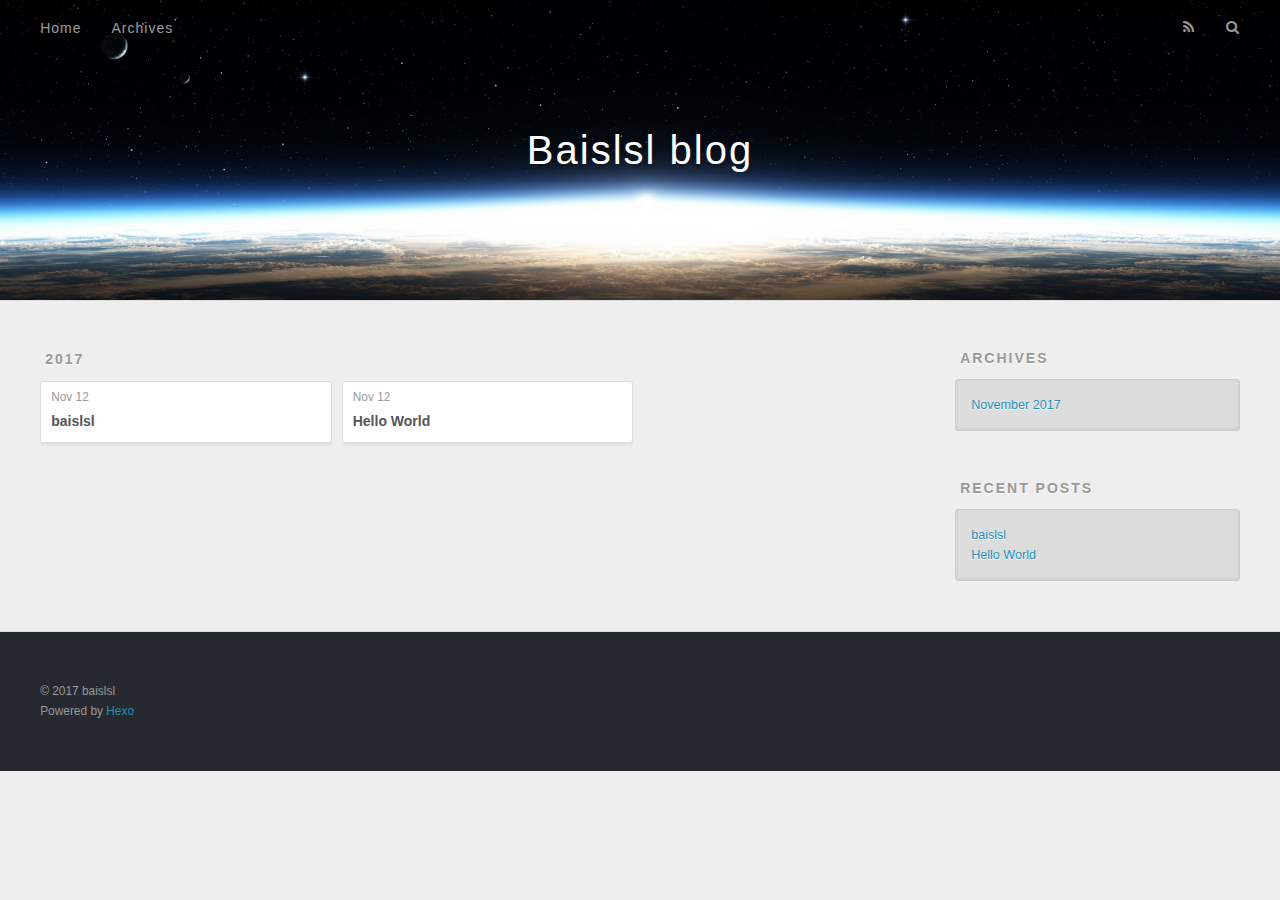
==== archives/index.html @ d52c4964 "Site updated: 2017-11-12 20:39:17" ====
<!DOCTYPE html>
<html>
<head>
  <meta charset="utf-8">
  
  <title>Archives | Baislsl blog</title>
  <meta name="viewport" content="width=device-width, initial-scale=1, maximum-scale=1">
  <meta property="og:type" content="website">
<meta property="og:title" content="Baislsl blog">
<meta property="og:url" content="http://baislsl.github.io/archives/index.html">
<meta property="og:site_name" content="Baislsl blog">
<meta name="twitter:card" content="summary">
<meta name="twitter:title" content="Baislsl blog">
  
    <link rel="alternate" href="/atom.xml" title="Baislsl blog" type="application/atom+xml">
  
  
    <link rel="icon" href="/favicon.png">
  
  
    <link href="//fonts.googleapis.com/css?family=Source+Code+Pro" rel="stylesheet" type="text/css">
  
  <link rel="stylesheet" href="/css/style.css">
  

</head>

<body>
  <div id="container">
    <div id="wrap">
      <header id="header">
  <div id="banner"></div>
  <div id="header-outer" class="outer">
    <div id="header-title" class="inner">
      <h1 id="logo-wrap">
        <a href="/" id="logo">Baislsl blog</a>
      </h1>
      
    </div>
    <div id="header-inner" class="inner">
      <nav id="main-nav">
        <a id="main-nav-toggle" class="nav-icon"></a>
        
          <a class="main-nav-link" href="/">Home</a>
        
          <a class="main-nav-link" href="/archives">Archives</a>
        
      </nav>
      <nav id="sub-nav">
        
          <a id="nav-rss-link" class="nav-icon" href="/atom.xml" title="RSS Feed"></a>
        
        <a id="nav-search-btn" class="nav-icon" title="Search"></a>
      </nav>
      <div id="search-form-wrap">
        <form action="//google.com/search" method="get" accept-charset="UTF-8" class="search-form"><input type="search" name="q" class="search-form-input" placeholder="Search"><button type="submit" class="search-form-submit">&#xF002;</button><input type="hidden" name="sitesearch" value="http://baislsl.github.io"></form>
      </div>
    </div>
  </div>
</header>
      <div class="outer">
        <section id="main">
  
  
    
    
      
      
      <section class="archives-wrap">
        <div class="archive-year-wrap">
          <a href="/archives/2017" class="archive-year">2017</a>
        </div>
        <div class="archives">
    
    <article class="archive-article archive-type-post">
  <div class="archive-article-inner">
    <header class="archive-article-header">
      <a href="/2017/11/12/baislsl/" class="archive-article-date">
  <time datetime="2017-11-12T12:28:16.000Z" itemprop="datePublished">Nov 12</time>
</a>
      
  
    <h1 itemprop="name">
      <a class="archive-article-title" href="/2017/11/12/baislsl/">baislsl</a>
    </h1>
  

    </header>
  </div>
</article>
  
    
    
    <article class="archive-article archive-type-post">
  <div class="archive-article-inner">
    <header class="archive-article-header">
      <a href="/2017/11/12/hello-world/" class="archive-article-date">
  <time datetime="2017-11-12T12:09:05.195Z" itemprop="datePublished">Nov 12</time>
</a>
      
  
    <h1 itemprop="name">
      <a class="archive-article-title" href="/2017/11/12/hello-world/">Hello World</a>
    </h1>
  

    </header>
  </div>
</article>
  
  
    </div></section>
  

</section>
        
          <aside id="sidebar">
  
    

  
    

  
    
  
    
  <div class="widget-wrap">
    <h3 class="widget-title">Archives</h3>
    <div class="widget">
      <ul class="archive-list"><li class="archive-list-item"><a class="archive-list-link" href="/archives/2017/11/">November 2017</a></li></ul>
    </div>
  </div>


  
    
  <div class="widget-wrap">
    <h3 class="widget-title">Recent Posts</h3>
    <div class="widget">
      <ul>
        
          <li>
            <a href="/2017/11/12/baislsl/">baislsl</a>
          </li>
        
          <li>
            <a href="/2017/11/12/hello-world/">Hello World</a>
          </li>
        
      </ul>
    </div>
  </div>

  
</aside>
        
      </div>
      <footer id="footer">
  
  <div class="outer">
    <div id="footer-info" class="inner">
      &copy; 2017 baislsl<br>
      Powered by <a href="http://hexo.io/" target="_blank">Hexo</a>
    </div>
  </div>
</footer>
    </div>
    <nav id="mobile-nav">
  
    <a href="/" class="mobile-nav-link">Home</a>
  
    <a href="/archives" class="mobile-nav-link">Archives</a>
  
</nav>
    

<script src="//ajax.googleapis.com/ajax/libs/jquery/2.0.3/jquery.min.js"></script>


  <link rel="stylesheet" href="/fancybox/jquery.fancybox.css">
  <script src="/fancybox/jquery.fancybox.pack.js"></script>


<script src="/js/script.js"></script>

  </div>
</body>
</html>
---- css/style.css ----
body {
  width: 100%;
}
body:before,
body:after {
  content: "";
  display: table;
}
body:after {
  clear: both;
}
html,
body,
div,
span,
applet,
object,
iframe,
h1,
h2,
h3,
h4,
h5,
h6,
p,
blockquote,
pre,
a,
abbr,
acronym,
address,
big,
cite,
code,
del,
dfn,
em,
img,
ins,
kbd,
q,
s,
samp,
small,
strike,
strong,
sub,
sup,
tt,
var,
dl,
dt,
dd,
ol,
ul,
li,
fieldset,
form,
label,
legend,
table,
caption,
tbody,
tfoot,
thead,
tr,
th,
td {
  margin: 0;
  padding: 0;
  border: 0;
  outline: 0;
  font-weight: inherit;
  font-style: inherit;
  font-family: inherit;
  font-size: 100%;
  vertical-align: baseline;
}
body {
  line-height: 1;
  color: #000;
  background: #fff;
}
ol,
ul {
  list-style: none;
}
table {
  border-collapse: separate;
  border-spacing: 0;
  vertical-align: middle;
}
caption,
th,
td {
  text-align: left;
  font-weight: normal;
  vertical-align: middle;
}
a img {
  border: none;
}
input,
button {
  margin: 0;
  padding: 0;
}
input::-moz-focus-inner,
button::-moz-focus-inner {
  border: 0;
  padding: 0;
}
@font-face {
  font-family: FontAwesome;
  font-style: normal;
  font-weight: normal;
  src: url("fonts/fontawesome-webfont.eot?v=#4.0.3");
  src: url("fonts/fontawesome-webfont.eot?#iefix&v=#4.0.3") format("embedded-opentype"), url("fonts/fontawesome-webfont.woff?v=#4.0.3") format("woff"), url("fonts/fontawesome-webfont.ttf?v=#4.0.3") format("truetype"), url("fonts/fontawesome-webfont.svg#fontawesomeregular?v=#4.0.3") format("svg");
}
html,
body,
#container {
  height: 100%;
}
body {
  background: #eee;
  font: 14px "Helvetica Neue", Helvetica, Arial, sans-serif;
  -webkit-text-size-adjust: 100%;
}
.outer {
  max-width: 1220px;
  margin: 0 auto;
  padding: 0 20px;
}
.outer:before,
.outer:after {
  content: "";
  display: table;
}
.outer:after {
  clear: both;
}
.inner {
  display: inline;
  float: left;
  width: 98.33333333333333%;
  margin: 0 0.833333333333333%;
}
.left,
.alignleft {
  float: left;
}
.right,
.alignright {
  float: right;
}
.clear {
  clear: both;
}
#container {
  position: relative;
}
.mobile-nav-on {
  overflow: hidden;
}
#wrap {
  height: 100%;
  width: 100%;
  position: absolute;
  top: 0;
  left: 0;
  -webkit-transition: 0.2s ease-out;
  -moz-transition: 0.2s ease-out;
  -ms-transition: 0.2s ease-out;
  transition: 0.2s ease-out;
  z-index: 1;
  background: #eee;
}
.mobile-nav-on #wrap {
  left: 280px;
}
@media screen and (min-width: 768px) {
  #main {
    display: inline;
    float: left;
    width: 73.33333333333333%;
    margin: 0 0.833333333333333%;
  }
}
.article-date,
.article-category-link,
.archive-year,
.widget-title {
  text-decoration: none;
  text-transform: uppercase;
  letter-spacing: 2px;
  color: #999;
  margin-bottom: 1em;
  margin-left: 5px;
  line-height: 1em;
  text-shadow: 0 1px #fff;
  font-weight: bold;
}
.article-inner,
.archive-article-inner {
  background: #fff;
  -webkit-box-shadow: 1px 2px 3px #ddd;
  box-shadow: 1px 2px 3px #ddd;
  border: 1px solid #ddd;
  border-radius: 3px;
}
.article-entry h1,
.widget h1 {
  font-size: 2em;
}
.article-entry h2,
.widget h2 {
  font-size: 1.5em;
}
.article-entry h3,
.widget h3 {
  font-size: 1.3em;
}
.article-entry h4,
.widget h4 {
  font-size: 1.2em;
}
.article-entry h5,
.widget h5 {
  font-size: 1em;
}
.article-entry h6,
.widget h6 {
  font-size: 1em;
  color: #999;
}
.article-entry hr,
.widget hr {
  border: 1px dashed #ddd;
}
.article-entry strong,
.widget strong {
  font-weight: bold;
}
.article-entry em,
.widget em,
.article-entry cite,
.widget cite {
  font-style: italic;
}
.article-entry sup,
.widget sup,
.article-entry sub,
.widget sub {
  font-size: 0.75em;
  line-height: 0;
  position: relative;
  vertical-align: baseline;
}
.article-entry sup,
.widget sup {
  top: -0.5em;
}
.article-entry sub,
.widget sub {
  bottom: -0.2em;
}
.article-entry small,
.widget small {
  font-size: 0.85em;
}
.article-entry acronym,
.widget acronym,
.article-entry abbr,
.widget abbr {
  border-bottom: 1px dotted;
}
.article-entry ul,
.widget ul,
.article-entry ol,
.widget ol,
.article-entry dl,
.widget dl {
  margin: 0 20px;
  line-height: 1.6em;
}
.article-entry ul ul,
.widget ul ul,
.article-entry ol ul,
.widget ol ul,
.article-entry ul ol,
.widget ul ol,
.article-entry ol ol,
.widget ol ol {
  margin-top: 0;
  margin-bottom: 0;
}
.article-entry ul,
.widget ul {
  list-style: disc;
}
.article-entry ol,
.widget ol {
  list-style: decimal;
}
.article-entry dt,
.widget dt {
  font-weight: bold;
}
#header {
  height: 300px;
  position: relative;
  border-bottom: 1px solid #ddd;
}
#header:before,
#header:after {
  content: "";
  position: absolute;
  left: 0;
  right: 0;
  height: 40px;
}
#header:before {
  top: 0;
  background: -webkit-linear-gradient(rgba(0,0,0,0.2), transparent);
  background: -moz-linear-gradient(rgba(0,0,0,0.2), transparent);
  background: -ms-linear-gradient(rgba(0,0,0,0.2), transparent);
  background: linear-gradient(rgba(0,0,0,0.2), transparent);
}
#header:after {
  bottom: 0;
  background: -webkit-linear-gradient(transparent, rgba(0,0,0,0.2));
  background: -moz-linear-gradient(transparent, rgba(0,0,0,0.2));
  background: -ms-linear-gradient(transparent, rgba(0,0,0,0.2));
  background: linear-gradient(transparent, rgba(0,0,0,0.2));
}
#header-outer {
  height: 100%;
  position: relative;
}
#header-inner {
  position: relative;
  overflow: hidden;
}
#banner {
  position: absolute;
  top: 0;
  left: 0;
  width: 100%;
  height: 100%;
  background: url("images/banner.jpg") center #000;
  -webkit-background-size: cover;
  -moz-background-size: cover;
  background-size: cover;
  z-index: -1;
}
#header-title {
  text-align: center;
  height: 40px;
  position: absolute;
  top: 50%;
  left: 0;
  margin-top: -20px;
}
#logo,
#subtitle {
  text-decoration: none;
  color: #fff;
  font-weight: 300;
  text-shadow: 0 1px 4px rgba(0,0,0,0.3);
}
#logo {
  font-size: 40px;
  line-height: 40px;
  letter-spacing: 2px;
}
#subtitle {
  font-size: 16px;
  line-height: 16px;
  letter-spacing: 1px;
}
#subtitle-wrap {
  margin-top: 16px;
}
#main-nav {
  float: left;
  margin-left: -15px;
}
.nav-icon,
.main-nav-link {
  float: left;
  color: #fff;
  opacity: 0.6;
  text-decoration: none;
  text-shadow: 0 1px rgba(0,0,0,0.2);
  -webkit-transition: opacity 0.2s;
  -moz-transition: opacity 0.2s;
  -ms-transition: opacity 0.2s;
  transition: opacity 0.2s;
  display: block;
  padding: 20px 15px;
}
.nav-icon:hover,
.main-nav-link:hover {
  opacity: 1;
}
.nav-icon {
  font-family: FontAwesome;
  text-align: center;
  font-size: 14px;
  width: 14px;
  height: 14px;
  padding: 20px 15px;
  position: relative;
  cursor: pointer;
}
.main-nav-link {
  font-weight: 300;
  letter-spacing: 1px;
}
@media screen and (max-width: 479px) {
  .main-nav-link {
    display: none;
  }
}
#main-nav-toggle {
  display: none;
}
#main-nav-toggle:before {
  content: "\f0c9";
}
@media screen and (max-width: 479px) {
  #main-nav-toggle {
    display: block;
  }
}
#sub-nav {
  float: right;
  margin-right: -15px;
}
#nav-rss-link:before {
  content: "\f09e";
}
#nav-search-btn:before {
  content: "\f002";
}
#search-form-wrap {
  position: absolute;
  top: 15px;
  width: 150px;
  height: 30px;
  right: -150px;
  opacity: 0;
  -webkit-transition: 0.2s ease-out;
  -moz-transition: 0.2s ease-out;
  -ms-transition: 0.2s ease-out;
  transition: 0.2s ease-out;
}
#search-form-wrap.on {
  opacity: 1;
  right: 0;
}
@media screen and (max-width: 479px) {
  #search-form-wrap {
    width: 100%;
    right: -100%;
  }
}
.search-form {
  position: absolute;
  top: 0;
  left: 0;
  right: 0;
  background: #fff;
  padding: 5px 15px;
  border-radius: 15px;
  -webkit-box-shadow: 0 0 10px rgba(0,0,0,0.3);
  box-shadow: 0 0 10px rgba(0,0,0,0.3);
}
.search-form-input {
  border: none;
  background: none;
  color: #555;
  width: 100%;
  font: 13px "Helvetica Neue", Helvetica, Arial, sans-serif;
  outline: none;
}
.search-form-input::-webkit-search-results-decoration,
.search-form-input::-webkit-search-cancel-button {
  -webkit-appearance: none;
}
.search-form-submit {
  position: absolute;
  top: 50%;
  right: 10px;
  margin-top: -7px;
  font: 13px FontAwesome;
  border: none;
  background: none;
  color: #bbb;
  cursor: pointer;
}
.search-form-submit:hover,
.search-form-submit:focus {
  color: #777;
}
.article {
  margin: 50px 0;
}
.article-inner {
  overflow: hidden;
}
.article-meta:before,
.article-meta:after {
  content: "";
  display: table;
}
.article-meta:after {
  clear: both;
}
.article-date {
  float: left;
}
.article-category {
  float: left;
  line-height: 1em;
  color: #ccc;
  text-shadow: 0 1px #fff;
  margin-left: 8px;
}
.article-category:before {
  content: "\2022";
}
.article-category-link {
  margin: 0 12px 1em;
}
.article-header {
  padding: 20px 20px 0;
}
.article-title {
  text-decoration: none;
  font-size: 2em;
  font-weight: bold;
  color: #555;
  line-height: 1.1em;
  -webkit-transition: color 0.2s;
  -moz-transition: color 0.2s;
  -ms-transition: color 0.2s;
  transition: color 0.2s;
}
a.article-title:hover {
  color: #258fb8;
}
.article-entry {
  color: #555;
  padding: 0 20px;
}
.article-entry:before,
.article-entry:after {
  content: "";
  display: table;
}
.article-entry:after {
  clear: both;
}
.article-entry p,
.article-entry table {
  line-height: 1.6em;
  margin: 1.6em 0;
}
.article-entry h1,
.article-entry h2,
.article-entry h3,
.article-entry h4,
.article-entry h5,
.article-entry h6 {
  font-weight: bold;
}
.article-entry h1,
.article-entry h2,
.article-entry h3,
.article-entry h4,
.article-entry h5,
.article-entry h6 {
  line-height: 1.1em;
  margin: 1.1em 0;
}
.article-entry a {
  color: #258fb8;
  text-decoration: none;
}
.article-entry a:hover {
  text-decoration: underline;
}
.article-entry ul,
.article-entry ol,
.article-entry dl {
  margin-top: 1.6em;
  margin-bottom: 1.6em;
}
.article-entry img,
.article-entry video {
  max-width: 100%;
  height: auto;
  display: block;
  margin: auto;
}
.article-entry iframe {
  border: none;
}
.article-entry table {
  width: 100%;
  border-collapse: collapse;
  border-spacing: 0;
}
.article-entry th {
  font-weight: bold;
  border-bottom: 3px solid #ddd;
  padding-bottom: 0.5em;
}
.article-entry td {
  border-bottom: 1px solid #ddd;
  padding: 10px 0;
}
.article-entry blockquote {
  font-family: Georgia, "Times New Roman", serif;
  font-size: 1.4em;
  margin: 1.6em 20px;
  text-align: center;
}
.article-entry blockquote footer {
  font-size: 14px;
  margin: 1.6em 0;
  font-family: "Helvetica Neue", Helvetica, Arial, sans-serif;
}
.article-entry blockquote footer cite:before {
  content: "—";
  padding: 0 0.5em;
}
.article-entry .pullquote {
  text-align: left;
  width: 45%;
  margin: 0;
}
.article-entry .pullquote.left {
  margin-left: 0.5em;
  margin-right: 1em;
}
.article-entry .pullquote.right {
  margin-right: 0.5em;
  margin-left: 1em;
}
.article-entry .caption {
  color: #999;
  display: block;
  font-size: 0.9em;
  margin-top: 0.5em;
  position: relative;
  text-align: center;
}
.article-entry .video-container {
  position: relative;
  padding-top: 56.25%;
  height: 0;
  overflow: hidden;
}
.article-entry .video-container iframe,
.article-entry .video-container object,
.article-entry .video-container embed {
  position: absolute;
  top: 0;
  left: 0;
  width: 100%;
  height: 100%;
  margin-top: 0;
}
.article-more-link a {
  display: inline-block;
  line-height: 1em;
  padding: 6px 15px;
  border-radius: 15px;
  background: #eee;
  color: #999;
  text-shadow: 0 1px #fff;
  text-decoration: none;
}
.article-more-link a:hover {
  background: #258fb8;
  color: #fff;
  text-decoration: none;
  text-shadow: 0 1px #1e7293;
}
.article-footer {
  font-size: 0.85em;
  line-height: 1.6em;
  border-top: 1px solid #ddd;
  padding-top: 1.6em;
  margin: 0 20px 20px;
}
.article-footer:before,
.article-footer:after {
  content: "";
  display: table;
}
.article-footer:after {
  clear: both;
}
.article-footer a {
  color: #999;
  text-decoration: none;
}
.article-footer a:hover {
  color: #555;
}
.article-tag-list-item {
  float: left;
  margin-right: 10px;
}
.article-tag-list-link:before {
  content: "#";
}
.article-comment-link {
  float: right;
}
.article-comment-link:before {
  content: "\f075";
  font-family: FontAwesome;
  padding-right: 8px;
}
.article-share-link {
  cursor: pointer;
  float: right;
  margin-left: 20px;
}
.article-share-link:before {
  content: "\f064";
  font-family: FontAwesome;
  padding-right: 6px;
}
#article-nav {
  position: relative;
}
#article-nav:before,
#article-nav:after {
  content: "";
  display: table;
}
#article-nav:after {
  clear: both;
}
@media screen and (min-width: 768px) {
  #article-nav {
    margin: 50px 0;
  }
  #article-nav:before {
    width: 8px;
    height: 8px;
    position: absolute;
    top: 50%;
    left: 50%;
    margin-top: -4px;
    margin-left: -4px;
    content: "";
    border-radius: 50%;
    background: #ddd;
    -webkit-box-shadow: 0 1px 2px #fff;
    box-shadow: 0 1px 2px #fff;
  }
}
.article-nav-link-wrap {
  text-decoration: none;
  text-shadow: 0 1px #fff;
  color: #999;
  -webkit-box-sizing: border-box;
  -moz-box-sizing: border-box;
  box-sizing: border-box;
  margin-top: 50px;
  text-align: center;
  display: block;
}
.article-nav-link-wrap:hover {
  color: #555;
}
@media screen and (min-width: 768px) {
  .article-nav-link-wrap {
    width: 50%;
    margin-top: 0;
  }
}
@media screen and (min-width: 768px) {
  #article-nav-newer {
    float: left;
    text-align: right;
    padding-right: 20px;
  }
}
@media screen and (min-width: 768px) {
  #article-nav-older {
    float: right;
    text-align: left;
    padding-left: 20px;
  }
}
.article-nav-caption {
  text-transform: uppercase;
  letter-spacing: 2px;
  color: #ddd;
  line-height: 1em;
  font-weight: bold;
}
#article-nav-newer .article-nav-caption {
  margin-right: -2px;
}
.article-nav-title {
  font-size: 0.85em;
  line-height: 1.6em;
  margin-top: 0.5em;
}
.article-share-box {
  position: absolute;
  display: none;
  background: #fff;
  -webkit-box-shadow: 1px 2px 10px rgba(0,0,0,0.2);
  box-shadow: 1px 2px 10px rgba(0,0,0,0.2);
  border-radius: 3px;
  margin-left: -145px;
  overflow: hidden;
  z-index: 1;
}
.article-share-box.on {
  display: block;
}
.article-share-input {
  width: 100%;
  background: none;
  -webkit-box-sizing: border-box;
  -moz-box-sizing: border-box;
  box-sizing: border-box;
  font: 14px "Helvetica Neue", Helvetica, Arial, sans-serif;
  padding: 0 15px;
  color: #555;
  outline: none;
  border: 1px solid #ddd;
  border-radius: 3px 3px 0 0;
  height: 36px;
  line-height: 36px;
}
.article-share-links {
  background: #eee;
}
.article-share-links:before,
.article-share-links:after {
  content: "";
  display: table;
}
.article-share-links:after {
  clear: both;
}
.article-share-twitter,
.article-share-facebook,
.article-share-pinterest,
.article-share-google {
  width: 50px;
  height: 36px;
  display: block;
  float: left;
  position: relative;
  color: #999;
  text-shadow: 0 1px #fff;
}
.article-share-twitter:before,
.article-share-facebook:before,
.article-share-pinterest:before,
.article-share-google:before {
  font-size: 20px;
  font-family: FontAwesome;
  width: 20px;
  height: 20px;
  position: absolute;
  top: 50%;
  left: 50%;
  margin-top: -10px;
  margin-left: -10px;
  text-align: center;
}
.article-share-twitter:hover,
.article-share-facebook:hover,
.article-share-pinterest:hover,
.article-share-google:hover {
  color: #fff;
}
.article-share-twitter:before {
  content: "\f099";
}
.article-share-twitter:hover {
  background: #00aced;
  text-shadow: 0 1px #008abe;
}
.article-share-facebook:before {
  content: "\f09a";
}
.article-share-facebook:hover {
  background: #3b5998;
  text-shadow: 0 1px #2f477a;
}
.article-share-pinterest:before {
  content: "\f0d2";
}
.article-share-pinterest:hover {
  background: #cb2027;
  text-shadow: 0 1px #a21a1f;
}
.article-share-google:before {
  content: "\f0d5";
}
.article-share-google:hover {
  background: #dd4b39;
  text-shadow: 0 1px #be3221;
}
.article-gallery {
  background: #000;
  position: relative;
}
.article-gallery-photos {
  position: relative;
  overflow: hidden;
}
.article-gallery-img {
  display: none;
  max-width: 100%;
}
.article-gallery-img:first-child {
  display: block;
}
.article-gallery-img.loaded {
  position: absolute;
  display: block;
}
.article-gallery-img img {
  display: block;
  max-width: 100%;
  margin: 0 auto;
}
#comments {
  background: #fff;
  -webkit-box-shadow: 1px 2px 3px #ddd;
  box-shadow: 1px 2px 3px #ddd;
  padding: 20px;
  border: 1px solid #ddd;
  border-radius: 3px;
  margin: 50px 0;
}
#comments a {
  color: #258fb8;
}
.archives-wrap {
  margin: 50px 0;
}
.archives:before,
.archives:after {
  content: "";
  display: table;
}
.archives:after {
  clear: both;
}
.archive-year-wrap {
  margin-bottom: 1em;
}
.archives {
  -webkit-column-gap: 10px;
  -moz-column-gap: 10px;
  column-gap: 10px;
}
@media screen and (min-width: 480px) and (max-width: 767px) {
  .archives {
    -webkit-column-count: 2;
    -moz-column-count: 2;
    column-count: 2;
  }
}
@media screen and (min-width: 768px) {
  .archives {
    -webkit-column-count: 3;
    -moz-column-count: 3;
    column-count: 3;
  }
}
.archive-article {
  -webkit-column-break-inside: avoid;
  page-break-inside: avoid;
  overflow: hidden;
  break-inside: avoid-column;
}
.archive-article-inner {
  padding: 10px;
  margin-bottom: 15px;
}
.archive-article-title {
  text-decoration: none;
  font-weight: bold;
  color: #555;
  -webkit-transition: color 0.2s;
  -moz-transition: color 0.2s;
  -ms-transition: color 0.2s;
  transition: color 0.2s;
  line-height: 1.6em;
}
.archive-article-title:hover {
  color: #258fb8;
}
.archive-article-footer {
  margin-top: 1em;
}
.archive-article-date {
  color: #999;
  text-decoration: none;
  font-size: 0.85em;
  line-height: 1em;
  margin-bottom: 0.5em;
  display: block;
}
#page-nav {
  margin: 50px auto;
  background: #fff;
  -webkit-box-shadow: 1px 2px 3px #ddd;
  box-shadow: 1px 2px 3px #ddd;
  border: 1px solid #ddd;
  border-radius: 3px;
  text-align: center;
  color: #999;
  overflow: hidden;
}
#page-nav:before,
#page-nav:after {
  content: "";
  display: table;
}
#page-nav:after {
  clear: both;
}
#page-nav a,
#page-nav span {
  padding: 10px 20px;
  line-height: 1;
  height: 2ex;
}
#page-nav a {
  color: #999;
  text-decoration: none;
}
#page-nav a:hover {
  background: #999;
  color: #fff;
}
#page-nav .prev {
  float: left;
}
#page-nav .next {
  float: right;
}
#page-nav .page-number {
  display: inline-block;
}
@media screen and (max-width: 479px) {
  #page-nav .page-number {
    display: none;
  }
}
#page-nav .current {
  color: #555;
  font-weight: bold;
}
#page-nav .space {
  color: #ddd;
}
#footer {
  background: #262a30;
  padding: 50px 0;
  border-top: 1px solid #ddd;
  color: #999;
}
#footer a {
  color: #258fb8;
  text-decoration: none;
}
#footer a:hover {
  text-decoration: underline;
}
#footer-info {
  line-height: 1.6em;
  font-size: 0.85em;
}
.article-entry pre,
.article-entry .highlight {
  background: #2d2d2d;
  margin: 0 -20px;
  padding: 15px 20px;
  border-style: solid;
  border-color: #ddd;
  border-width: 1px 0;
  overflow: auto;
  color: #ccc;
  line-height: 22.400000000000002px;
}
.article-entry .highlight .gutter pre,
.article-entry .gist .gist-file .gist-data .line-numbers {
  color: #666;
  font-size: 0.85em;
}
.article-entry pre,
.article-entry code {
  font-family: "Source Code Pro", Consolas, Monaco, Menlo, Consolas, monospace;
}
.article-entry code {
  background: #eee;
  text-shadow: 0 1px #fff;
  padding: 0 0.3em;
}
.article-entry pre code {
  background: none;
  text-shadow: none;
  padding: 0;
}
.article-entry .highlight pre {
  border: none;
  margin: 0;
  padding: 0;
}
.article-entry .highlight table {
  margin: 0;
  width: auto;
}
.article-entry .highlight td {
  border: none;
  padding: 0;
}
.article-entry .highlight figcaption {
  font-size: 0.85em;
  color: #999;
  line-height: 1em;
  margin-bottom: 1em;
}
.article-entry .highlight figcaption:before,
.article-entry .highlight figcaption:after {
  content: "";
  display: table;
}
.article-entry .highlight figcaption:after {
  clear: both;
}
.article-entry .highlight figcaption a {
  float: right;
}
.article-entry .highlight .gutter pre {
  text-align: right;
  padding-right: 20px;
}
.article-entry .highlight .line {
  height: 22.400000000000002px;
}
.article-entry .highlight .line.marked {
  background: #515151;
}
.article-entry .gist {
  margin: 0 -20px;
  border-style: solid;
  border-color: #ddd;
  border-width: 1px 0;
  background: #2d2d2d;
  padding: 15px 20px 15px 0;
}
.article-entry .gist .gist-file {
  border: none;
  font-family: "Source Code Pro", Consolas, Monaco, Menlo, Consolas, monospace;
  margin: 0;
}
.article-entry .gist .gist-file .gist-data {
  background: none;
  border: none;
}
.article-entry .gist .gist-file .gist-data .line-numbers {
  background: none;
  border: none;
  padding: 0 20px 0 0;
}
.article-entry .gist .gist-file .gist-data .line-data {
  padding: 0 !important;
}
.article-entry .gist .gist-file .highlight {
  margin: 0;
  padding: 0;
  border: none;
}
.article-entry .gist .gist-file .gist-meta {
  background: #2d2d2d;
  color: #999;
  font: 0.85em "Helvetica Neue", Helvetica, Arial, sans-serif;
  text-shadow: 0 0;
  padding: 0;
  margin-top: 1em;
  margin-left: 20px;
}
.article-entry .gist .gist-file .gist-meta a {
  color: #258fb8;
  font-weight: normal;
}
.article-entry .gist .gist-file .gist-meta a:hover {
  text-decoration: underline;
}
pre .comment,
pre .title {
  color: #999;
}
pre .variable,
pre .attribute,
pre .tag,
pre .regexp,
pre .ruby .constant,
pre .xml .tag .title,
pre .xml .pi,
pre .xml .doctype,
pre .html .doctype,
pre .css .id,
pre .css .class,
pre .css .pseudo {
  color: #f2777a;
}
pre .number,
pre .preprocessor,
pre .built_in,
pre .literal,
pre .params,
pre .constant {
  color: #f99157;
}
pre .class,
pre .ruby .class .title,
pre .css .rules .attribute {
  color: #9c9;
}
pre .string,
pre .value,
pre .inheritance,
pre .header,
pre .ruby .symbol,
pre .xml .cdata {
  color: #9c9;
}
pre .css .hexcolor {
  color: #6cc;
}
pre .function,
pre .python .decorator,
pre .python .title,
pre .ruby .function .title,
pre .ruby .title .keyword,
pre .perl .sub,
pre .javascript .title,
pre .coffeescript .title {
  color: #69c;
}
pre .keyword,
pre .javascript .function {
  color: #c9c;
}
@media screen and (max-width: 479px) {
  #mobile-nav {
    position: absolute;
    top: 0;
    left: 0;
    width: 280px;
    height: 100%;
    background: #191919;
    border-right: 1px solid #fff;
  }
}
@media screen and (max-width: 479px) {
  .mobile-nav-link {
    display: block;
    color: #999;
    text-decoration: none;
    padding: 15px 20px;
    font-weight: bold;
  }
  .mobile-nav-link:hover {
    color: #fff;
  }
}
@media screen and (min-width: 768px) {
  #sidebar {
    display: inline;
    float: left;
    width: 23.333333333333332%;
    margin: 0 0.833333333333333%;
  }
}
.widget-wrap {
  margin: 50px 0;
}
.widget {
  color: #777;
  text-shadow: 0 1px #fff;
  background: #ddd;
  -webkit-box-shadow: 0 -1px 4px #ccc inset;
  box-shadow: 0 -1px 4px #ccc inset;
  border: 1px solid #ccc;
  padding: 15px;
  border-radius: 3px;
}
.widget a {
  color: #258fb8;
  text-decoration: none;
}
.widget a:hover {
  text-decoration: underline;
}
.widget ul ul,
.widget ol ul,
.widget dl ul,
.widget ul ol,
.widget ol ol,
.widget dl ol,
.widget ul dl,
.widget ol dl,
.widget dl dl {
  margin-left: 15px;
  list-style: disc;
}
.widget {
  line-height: 1.6em;
  word-wrap: break-word;
  font-size: 0.9em;
}
.widget ul,
.widget ol {
  list-style: none;
  margin: 0;
}
.widget ul ul,
.widget ol ul,
.widget ul ol,
.widget ol ol {
  margin: 0 20px;
}
.widget ul ul,
.widget ol ul {
  list-style: disc;
}
.widget ul ol,
.widget ol ol {
  list-style: decimal;
}
.category-list-count,
.tag-list-count,
.archive-list-count {
  padding-left: 5px;
  color: #999;
  font-size: 0.85em;
}
.category-list-count:before,
.tag-list-count:before,
.archive-list-count:before {
  content: "(";
}
.category-list-count:after,
.tag-list-count:after,
.archive-list-count:after {
  content: ")";
}
.tagcloud a {
  margin-right: 5px;
  display: inline-block;
}
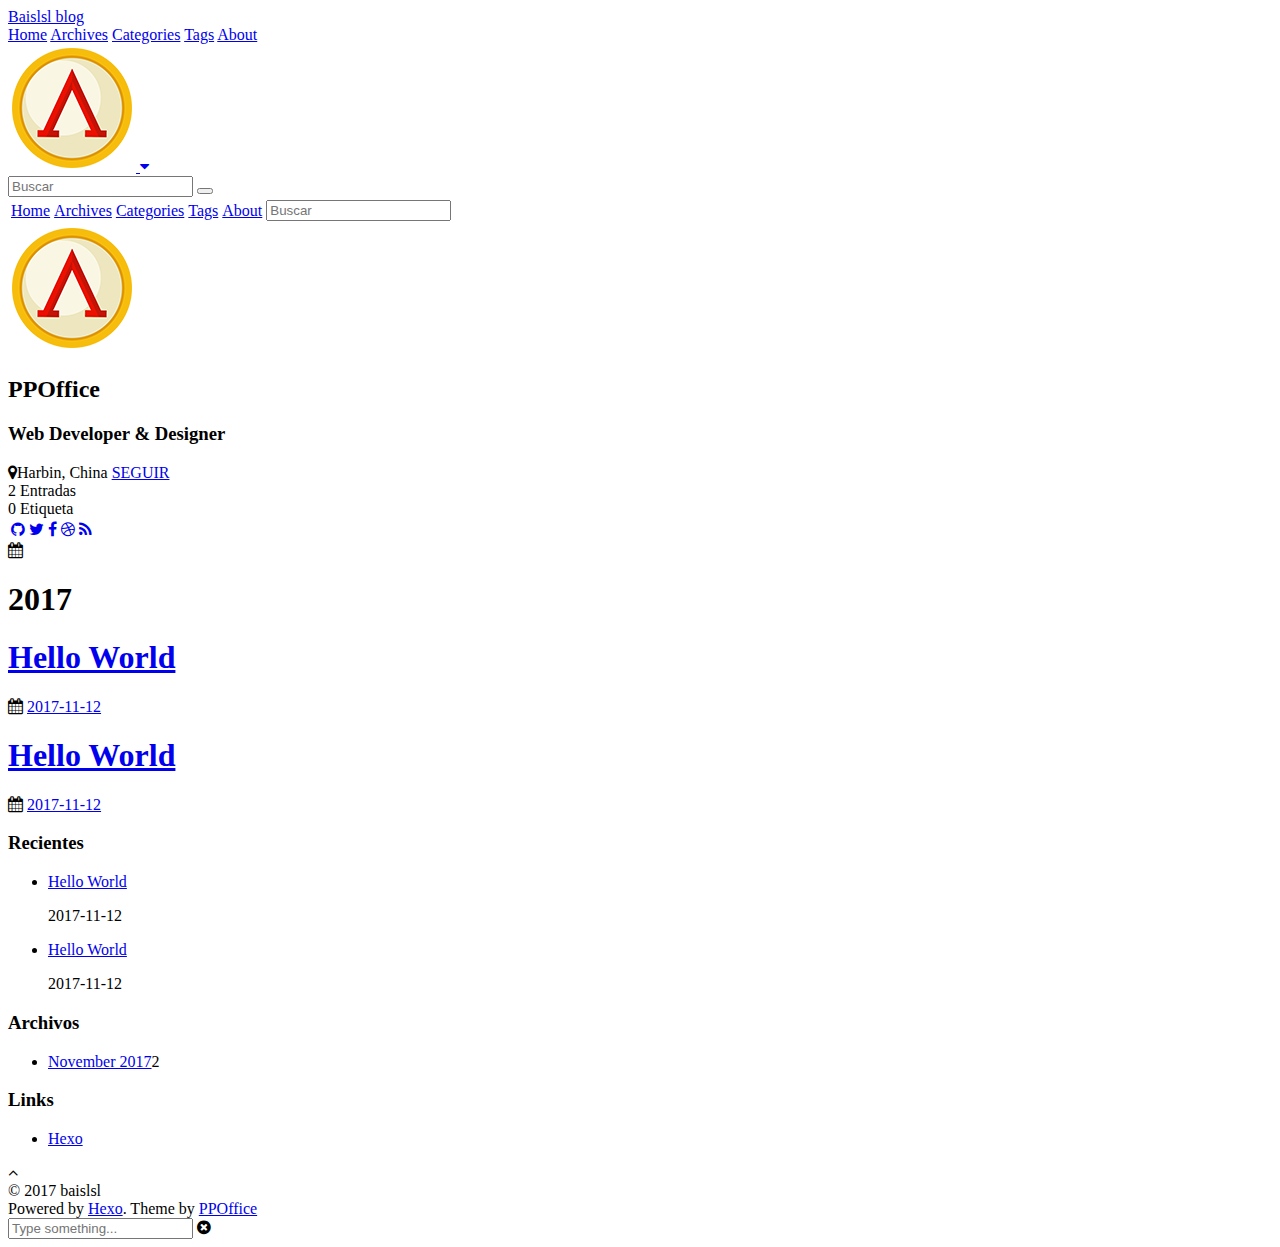
==== commit c16d097f: "更新主题" ====
--- a/archives/index.html
+++ b/archives/index.html
@@ -1,189 +1,403 @@
 <!DOCTYPE html>
 <html>
 <head>
-  <meta charset="utf-8">
-  
-  <title>Archives | Baislsl blog</title>
-  <meta name="viewport" content="width=device-width, initial-scale=1, maximum-scale=1">
-  <meta property="og:type" content="website">
+    <meta charset="utf-8">
+    
+    <title>Archivo | Baislsl blog</title>
+    <meta name="viewport" content="width=device-width, initial-scale=1, maximum-scale=1" />
+    <meta property="og:type" content="website">
 <meta property="og:title" content="Baislsl blog">
 <meta property="og:url" content="http://baislsl.github.io/archives/index.html">
 <meta property="og:site_name" content="Baislsl blog">
 <meta name="twitter:card" content="summary">
 <meta name="twitter:title" content="Baislsl blog">
-  
-    <link rel="alternate" href="/atom.xml" title="Baislsl blog" type="application/atom+xml">
-  
-  
-    <link rel="icon" href="/favicon.png">
-  
-  
-    <link href="//fonts.googleapis.com/css?family=Source+Code+Pro" rel="stylesheet" type="text/css">
-  
-  <link rel="stylesheet" href="/css/style.css">
-  
+    
+
+    
+        <link rel="alternate" href="/" title="Baislsl blog" type="application/atom+xml" />
+    
+
+    
+
+    <link rel="stylesheet" href="/libs/font-awesome/css/font-awesome.min.css">
+    <link rel="stylesheet" href="/libs/open-sans/styles.css">
+    <link rel="stylesheet" href="/libs/source-code-pro/styles.css">
+
+    <link rel="stylesheet" href="/css/style.css">
+
+    <script src="/libs/jquery/2.1.3/jquery.min.js"></script>
+    
+    
+        <link rel="stylesheet" href="/libs/lightgallery/css/lightgallery.min.css">
+    
+    
+    
+    
+    
+
 
 </head>
 
 <body>
-  <div id="container">
-    <div id="wrap">
-      <header id="header">
-  <div id="banner"></div>
-  <div id="header-outer" class="outer">
-    <div id="header-title" class="inner">
-      <h1 id="logo-wrap">
-        <a href="/" id="logo">Baislsl blog</a>
-      </h1>
-      
-    </div>
-    <div id="header-inner" class="inner">
-      <nav id="main-nav">
-        <a id="main-nav-toggle" class="nav-icon"></a>
-        
-          <a class="main-nav-link" href="/">Home</a>
-        
-          <a class="main-nav-link" href="/archives">Archives</a>
-        
-      </nav>
-      <nav id="sub-nav">
-        
-          <a id="nav-rss-link" class="nav-icon" href="/atom.xml" title="RSS Feed"></a>
-        
-        <a id="nav-search-btn" class="nav-icon" title="Search"></a>
-      </nav>
-      <div id="search-form-wrap">
-        <form action="//google.com/search" method="get" accept-charset="UTF-8" class="search-form"><input type="search" name="q" class="search-form-input" placeholder="Search"><button type="submit" class="search-form-submit">&#xF002;</button><input type="hidden" name="sitesearch" value="http://baislsl.github.io"></form>
-      </div>
-    </div>
-  </div>
+    <div id="container">
+        <header id="header">
+    <div id="header-main" class="header-inner">
+        <div class="outer">
+            <a href="/" id="logo">
+                <i class="logo"></i>
+                <span class="site-title">Baislsl blog</span>
+            </a>
+            <nav id="main-nav">
+                
+                    <a class="main-nav-link" href="/.">Home</a>
+                
+                    <a class="main-nav-link" href="/archives">Archives</a>
+                
+                    <a class="main-nav-link" href="/categories">Categories</a>
+                
+                    <a class="main-nav-link" href="/tags">Tags</a>
+                
+                    <a class="main-nav-link" href="/about">About</a>
+                
+            </nav>
+            
+                
+                <nav id="sub-nav">
+                    <div class="profile" id="profile-nav">
+                        <a id="profile-anchor" href="javascript:;">
+                            <img class="avatar" src="/css/images/avatar.png" />
+                            <i class="fa fa-caret-down"></i>
+                        </a>
+                    </div>
+                </nav>
+            
+            <div id="search-form-wrap">
+
+    <form class="search-form">
+        <input type="text" class="ins-search-input search-form-input" placeholder="Buscar" />
+        <button type="submit" class="search-form-submit"></button>
+    </form>
+    <div class="ins-search">
+    <div class="ins-search-mask"></div>
+    <div class="ins-search-container">
+        <div class="ins-input-wrapper">
+            <input type="text" class="ins-search-input" placeholder="Type something..." />
+            <span class="ins-close ins-selectable"><i class="fa fa-times-circle"></i></span>
+        </div>
+        <div class="ins-section-wrapper">
+            <div class="ins-section-container"></div>
+        </div>
+    </div>
+</div>
+<script>
+(function (window) {
+    var INSIGHT_CONFIG = {
+        TRANSLATION: {
+            POSTS: 'Entradas',
+            PAGES: 'Pages',
+            CATEGORIES: 'Categorias',
+            TAGS: 'Etiquetas',
+            UNTITLED: '(Untitled)',
+        },
+        ROOT_URL: '/',
+        CONTENT_URL: '/content.json',
+    };
+    window.INSIGHT_CONFIG = INSIGHT_CONFIG;
+})(window);
+</script>
+<script src="/js/insight.js"></script>
+
+</div>
+        </div>
+    </div>
+    <div id="main-nav-mobile" class="header-sub header-inner">
+        <table class="menu outer">
+            <tr>
+                
+                    <td><a class="main-nav-link" href="/.">Home</a></td>
+                
+                    <td><a class="main-nav-link" href="/archives">Archives</a></td>
+                
+                    <td><a class="main-nav-link" href="/categories">Categories</a></td>
+                
+                    <td><a class="main-nav-link" href="/tags">Tags</a></td>
+                
+                    <td><a class="main-nav-link" href="/about">About</a></td>
+                
+                <td>
+                    
+    <div class="search-form">
+        <input type="text" class="ins-search-input search-form-input" placeholder="Buscar" />
+    </div>
+
+                </td>
+            </tr>
+        </table>
+    </div>
 </header>
-      <div class="outer">
-        <section id="main">
-  
-  
-    
-    
-      
-      
-      <section class="archives-wrap">
-        <div class="archive-year-wrap">
-          <a href="/archives/2017" class="archive-year">2017</a>
-        </div>
-        <div class="archives">
-    
-    <article class="archive-article archive-type-post">
-  <div class="archive-article-inner">
-    <header class="archive-article-header">
-      <a href="/2017/11/12/baislsl/" class="archive-article-date">
-  <time datetime="2017-11-12T12:28:16.000Z" itemprop="datePublished">Nov 12</time>
+
+        <div class="outer">
+            
+                
+
+<aside id="profile">
+    <div class="inner profile-inner">
+        <div class="base-info profile-block">
+            <img id="avatar" src="/css/images/avatar.png" />
+            <h2 id="name">PPOffice</h2>
+            <h3 id="title">Web Developer &amp; Designer</h3>
+            <span id="location"><i class="fa fa-map-marker"></i>Harbin, China</span>
+            <a id="follow" target="_blank" href="https://github.com/ppoffice/">SEGUIR</a>
+        </div>
+        <div class="article-info profile-block">
+            <div class="article-info-block">
+                2
+                <span>Entradas</span>
+            </div>
+            <div class="article-info-block">
+                0
+                <span>Etiqueta</span>
+            </div>
+        </div>
+        
+        <div class="profile-block social-links">
+            <table>
+                <tr>
+                    
+                    
+                    <td>
+                        <a href="http://github.com/ppoffice/hexo-theme-icarus" target="_blank" title="github" class=tooltip>
+                            <i class="fa fa-github"></i>
+                        </a>
+                    </td>
+                    
+                    <td>
+                        <a href="/" target="_blank" title="twitter" class=tooltip>
+                            <i class="fa fa-twitter"></i>
+                        </a>
+                    </td>
+                    
+                    <td>
+                        <a href="/" target="_blank" title="facebook" class=tooltip>
+                            <i class="fa fa-facebook"></i>
+                        </a>
+                    </td>
+                    
+                    <td>
+                        <a href="/" target="_blank" title="dribbble" class=tooltip>
+                            <i class="fa fa-dribbble"></i>
+                        </a>
+                    </td>
+                    
+                    <td>
+                        <a href="/" target="_blank" title="rss" class=tooltip>
+                            <i class="fa fa-rss"></i>
+                        </a>
+                    </td>
+                    
+                </tr>
+            </table>
+        </div>
+        
+    </div>
+</aside>
+
+            
+            <section id="main"><div class="timeline timeline-wrap">
+    
+            <div class="timeline-row timeline-row-major">
+                <span class="node"><i class="fa fa-calendar"></i></span>
+                <h1 class="title">2017</h1>
+            </div>
+        
+        <div class="timeline-row">
+            <span class="node"></span>
+            <div class="content">
+                
+    
+        <h1 itemprop="name">
+            <a class="timeline-article-title" href="/2017/11/12/baislsl/">Hello World</a>
+        </h1>
+    
+
+                <div class="article-meta">
+                    
+    <div class="article-date">
+        <i class="fa fa-calendar"></i>
+        <a href="/2017/11/12/baislsl/">
+            <time datetime="2017-11-12T12:28:16.000Z" itemprop="datePublished">2017-11-12</time>
+        </a>
+    </div>
+
+
+                    
+                    
+                </div>
+            </div>
+        </div>
+    
+        <div class="timeline-row">
+            <span class="node"></span>
+            <div class="content">
+                
+    
+        <h1 itemprop="name">
+            <a class="timeline-article-title" href="/2017/11/12/hello-world/">Hello World</a>
+        </h1>
+    
+
+                <div class="article-meta">
+                    
+    <div class="article-date">
+        <i class="fa fa-calendar"></i>
+        <a href="/2017/11/12/hello-world/">
+            <time datetime="2017-11-12T12:09:05.195Z" itemprop="datePublished">2017-11-12</time>
+        </a>
+    </div>
+
+
+                    
+                    
+                </div>
+            </div>
+        </div>
+    
+</div>
+</section>
+            
+                
+<aside id="sidebar">
+   
+        
+    <div class="widget-wrap">
+        <h3 class="widget-title">Recientes</h3>
+        <div class="widget">
+            <ul id="recent-post" class="">
+                
+                    <li>
+                        
+                        <div class="item-thumbnail">
+                            <a href="/2017/11/12/baislsl/" class="thumbnail">
+    
+    
+        <span class="thumbnail-image thumbnail-none"></span>
+    
 </a>
-      
-  
-    <h1 itemprop="name">
-      <a class="archive-article-title" href="/2017/11/12/baislsl/">baislsl</a>
-    </h1>
-  
-
-    </header>
-  </div>
-</article>
-  
-    
-    
-    <article class="archive-article archive-type-post">
-  <div class="archive-article-inner">
-    <header class="archive-article-header">
-      <a href="/2017/11/12/hello-world/" class="archive-article-date">
-  <time datetime="2017-11-12T12:09:05.195Z" itemprop="datePublished">Nov 12</time>
+
+                        </div>
+                        
+                        <div class="item-inner">
+                            <p class="item-category"></p>
+                            <p class="item-title"><a href="/2017/11/12/baislsl/" class="title">Hello World</a></p>
+                            <p class="item-date"><time datetime="2017-11-12T12:28:16.000Z" itemprop="datePublished">2017-11-12</time></p>
+                        </div>
+                    </li>
+                
+                    <li>
+                        
+                        <div class="item-thumbnail">
+                            <a href="/2017/11/12/hello-world/" class="thumbnail">
+    
+    
+        <span class="thumbnail-image thumbnail-none"></span>
+    
 </a>
-      
-  
-    <h1 itemprop="name">
-      <a class="archive-article-title" href="/2017/11/12/hello-world/">Hello World</a>
-    </h1>
-  
-
-    </header>
-  </div>
-</article>
-  
-  
-    </div></section>
-  
-
-</section>
-        
-          <aside id="sidebar">
-  
-    
-
-  
-    
-
-  
-    
-  
-    
-  <div class="widget-wrap">
-    <h3 class="widget-title">Archives</h3>
-    <div class="widget">
-      <ul class="archive-list"><li class="archive-list-item"><a class="archive-list-link" href="/archives/2017/11/">November 2017</a></li></ul>
-    </div>
-  </div>
-
-
-  
-    
-  <div class="widget-wrap">
-    <h3 class="widget-title">Recent Posts</h3>
-    <div class="widget">
-      <ul>
-        
-          <li>
-            <a href="/2017/11/12/baislsl/">baislsl</a>
-          </li>
-        
-          <li>
-            <a href="/2017/11/12/hello-world/">Hello World</a>
-          </li>
-        
-      </ul>
-    </div>
-  </div>
-
-  
+
+                        </div>
+                        
+                        <div class="item-inner">
+                            <p class="item-category"></p>
+                            <p class="item-title"><a href="/2017/11/12/hello-world/" class="title">Hello World</a></p>
+                            <p class="item-date"><time datetime="2017-11-12T12:09:05.195Z" itemprop="datePublished">2017-11-12</time></p>
+                        </div>
+                    </li>
+                
+            </ul>
+        </div>
+    </div>
+
+    
+        
+    
+        
+    <div class="widget-wrap">
+        <h3 class="widget-title">Archivos</h3>
+        <div class="widget">
+            <ul class="archive-list"><li class="archive-list-item"><a class="archive-list-link" href="/archives/2017/11/">November 2017</a><span class="archive-list-count">2</span></li></ul>
+        </div>
+    </div>
+
+    
+        
+    
+        
+    
+        
+    <div class="widget-wrap widget-list">
+        <h3 class="widget-title">Links</h3>
+        <div class="widget">
+            <ul>
+                
+                    <li>
+                        <a href="http://hexo.io">Hexo</a>
+                    </li>
+                
+            </ul>
+        </div>
+    </div>
+
+
+    
+    <div id="toTop" class="fa fa-angle-up"></div>
 </aside>
-        
-      </div>
-      <footer id="footer">
-  
-  <div class="outer">
-    <div id="footer-info" class="inner">
-      &copy; 2017 baislsl<br>
-      Powered by <a href="http://hexo.io/" target="_blank">Hexo</a>
-    </div>
-  </div>
+
+            
+        </div>
+        <footer id="footer">
+    <div class="outer">
+        <div id="footer-info" class="inner">
+            &copy; 2017 baislsl<br>
+            Powered by <a href="http://hexo.io/" target="_blank">Hexo</a>. Theme by <a href="http://github.com/ppoffice">PPOffice</a>
+        </div>
+    </div>
 </footer>
-    </div>
-    <nav id="mobile-nav">
-  
-    <a href="/" class="mobile-nav-link">Home</a>
-  
-    <a href="/archives" class="mobile-nav-link">Archives</a>
-  
-</nav>
-    
-
-<script src="//ajax.googleapis.com/ajax/libs/jquery/2.0.3/jquery.min.js"></script>
-
-
-  <link rel="stylesheet" href="/fancybox/jquery.fancybox.css">
-  <script src="/fancybox/jquery.fancybox.pack.js"></script>
-
-
-<script src="/js/script.js"></script>
-
-  </div>
+        
+    
+    <script>
+    var disqus_config = function () {
+        
+        this.page.identifier = '';
+    };
+    (function() { 
+        var d = document, s = d.createElement('script');  
+        s.src = '//' + 'hexo-theme-icarus' + '.disqus.com/count.js';
+        s.setAttribute('data-timestamp', +new Date());
+        (d.head || d.body).appendChild(s);
+    })();
+</script>
+
+
+
+
+    
+        <script src="/libs/lightgallery/js/lightgallery.min.js"></script>
+        <script src="/libs/lightgallery/js/lg-thumbnail.min.js"></script>
+        <script src="/libs/lightgallery/js/lg-pager.min.js"></script>
+        <script src="/libs/lightgallery/js/lg-autoplay.min.js"></script>
+        <script src="/libs/lightgallery/js/lg-fullscreen.min.js"></script>
+        <script src="/libs/lightgallery/js/lg-zoom.min.js"></script>
+        <script src="/libs/lightgallery/js/lg-hash.min.js"></script>
+        <script src="/libs/lightgallery/js/lg-share.min.js"></script>
+        <script src="/libs/lightgallery/js/lg-video.min.js"></script>
+    
+    
+    
+
+
+
+<!-- Custom Scripts -->
+<script src="/js/main.js"></script>
+
+    </div>
 </body>
 </html>--- a/libs/open-sans/styles.css
+++ b/libs/open-sans/styles.css
@@ -0,0 +1,168 @@
+/* cyrillic-ext */
+@font-face {
+    font-family: 'Open Sans';
+    font-style: normal;
+    font-weight: 400;
+    src: local('Open Sans'), local('OpenSans'), url(fonts/K88pR3goAWT7BTt32Z01mxJtnKITppOI_IvcXXDNrsc.woff2) format('woff2');
+    unicode-range: U+0460-052F, U+20B4, U+2DE0-2DFF, U+A640-A69F;
+}
+/* cyrillic */
+@font-face {
+    font-family: 'Open Sans';
+    font-style: normal;
+    font-weight: 400;
+    src: local('Open Sans'), local('OpenSans'), url(fonts/RjgO7rYTmqiVp7vzi-Q5URJtnKITppOI_IvcXXDNrsc.woff2) format('woff2');
+    unicode-range: U+0400-045F, U+0490-0491, U+04B0-04B1, U+2116;
+}
+/* greek-ext */
+@font-face {
+    font-family: 'Open Sans';
+    font-style: normal;
+    font-weight: 400;
+    src: local('Open Sans'), local('OpenSans'), url(fonts/LWCjsQkB6EMdfHrEVqA1KRJtnKITppOI_IvcXXDNrsc.woff2) format('woff2');
+    unicode-range: U+1F00-1FFF;
+}
+/* greek */
+@font-face {
+    font-family: 'Open Sans';
+    font-style: normal;
+    font-weight: 400;
+    src: local('Open Sans'), local('OpenSans'), url(fonts/xozscpT2726on7jbcb_pAhJtnKITppOI_IvcXXDNrsc.woff2) format('woff2');
+    unicode-range: U+0370-03FF;
+}
+/* vietnamese */
+@font-face {
+    font-family: 'Open Sans';
+    font-style: normal;
+    font-weight: 400;
+    src: local('Open Sans'), local('OpenSans'), url(fonts/59ZRklaO5bWGqF5A9baEERJtnKITppOI_IvcXXDNrsc.woff2) format('woff2');
+    unicode-range: U+0102-0103, U+1EA0-1EF1, U+20AB;
+}
+/* latin-ext */
+@font-face {
+    font-family: 'Open Sans';
+    font-style: normal;
+    font-weight: 400;
+    src: local('Open Sans'), local('OpenSans'), url(fonts/u-WUoqrET9fUeobQW7jkRRJtnKITppOI_IvcXXDNrsc.woff2) format('woff2');
+    unicode-range: U+0100-024F, U+1E00-1EFF, U+20A0-20AB, U+20AD-20CF, U+2C60-2C7F, U+A720-A7FF;
+}
+/* latin */
+@font-face {
+    font-family: 'Open Sans';
+    font-style: normal;
+    font-weight: 400;
+    src: local('Open Sans'), local('OpenSans'), url(fonts/cJZKeOuBrn4kERxqtaUH3VtXRa8TVwTICgirnJhmVJw.woff2) format('woff2');
+    unicode-range: U+0000-00FF, U+0131, U+0152-0153, U+02C6, U+02DA, U+02DC, U+2000-206F, U+2074, U+20AC, U+2212, U+2215, U+E0FF, U+EFFD, U+F000;
+}
+/* cyrillic-ext */
+@font-face {
+    font-family: 'Open Sans';
+    font-style: normal;
+    font-weight: 600;
+    src: local('Open Sans Semibold'), local('OpenSans-Semibold'), url(fonts/MTP_ySUJH_bn48VBG8sNSq-j2U0lmluP9RWlSytm3ho.woff2) format('woff2');
+    unicode-range: U+0460-052F, U+20B4, U+2DE0-2DFF, U+A640-A69F;
+}
+/* cyrillic */
+@font-face {
+    font-family: 'Open Sans';
+    font-style: normal;
+    font-weight: 600;
+    src: local('Open Sans Semibold'), local('OpenSans-Semibold'), url(fonts/MTP_ySUJH_bn48VBG8sNSpX5f-9o1vgP2EXwfjgl7AY.woff2) format('woff2');
+    unicode-range: U+0400-045F, U+0490-0491, U+04B0-04B1, U+2116;
+}
+/* greek-ext */
+@font-face {
+    font-family: 'Open Sans';
+    font-style: normal;
+    font-weight: 600;
+    src: local('Open Sans Semibold'), local('OpenSans-Semibold'), url(fonts/MTP_ySUJH_bn48VBG8sNShWV49_lSm1NYrwo-zkhivY.woff2) format('woff2');
+    unicode-range: U+1F00-1FFF;
+}
+/* greek */
+@font-face {
+    font-family: 'Open Sans';
+    font-style: normal;
+    font-weight: 600;
+    src: local('Open Sans Semibold'), local('OpenSans-Semibold'), url(fonts/MTP_ySUJH_bn48VBG8sNSqaRobkAwv3vxw3jMhVENGA.woff2) format('woff2');
+    unicode-range: U+0370-03FF;
+}
+/* vietnamese */
+@font-face {
+    font-family: 'Open Sans';
+    font-style: normal;
+    font-weight: 600;
+    src: local('Open Sans Semibold'), local('OpenSans-Semibold'), url(fonts/MTP_ySUJH_bn48VBG8sNSv8zf_FOSsgRmwsS7Aa9k2w.woff2) format('woff2');
+    unicode-range: U+0102-0103, U+1EA0-1EF1, U+20AB;
+}
+/* latin-ext */
+@font-face {
+    font-family: 'Open Sans';
+    font-style: normal;
+    font-weight: 600;
+    src: local('Open Sans Semibold'), local('OpenSans-Semibold'), url(fonts/MTP_ySUJH_bn48VBG8sNSj0LW-43aMEzIO6XUTLjad8.woff2) format('woff2');
+    unicode-range: U+0100-024F, U+1E00-1EFF, U+20A0-20AB, U+20AD-20CF, U+2C60-2C7F, U+A720-A7FF;
+}
+/* latin */
+@font-face {
+    font-family: 'Open Sans';
+    font-style: normal;
+    font-weight: 600;
+    src: local('Open Sans Semibold'), local('OpenSans-Semibold'), url(fonts/MTP_ySUJH_bn48VBG8sNSugdm0LZdjqr5-oayXSOefg.woff2) format('woff2');
+    unicode-range: U+0000-00FF, U+0131, U+0152-0153, U+02C6, U+02DA, U+02DC, U+2000-206F, U+2074, U+20AC, U+2212, U+2215, U+E0FF, U+EFFD, U+F000;
+}
+/* cyrillic-ext */
+@font-face {
+    font-family: 'Open Sans';
+    font-style: italic;
+    font-weight: 400;
+    src: local('Open Sans Italic'), local('OpenSans-Italic'), url(fonts/xjAJXh38I15wypJXxuGMBjTOQ_MqJVwkKsUn0wKzc2I.woff2) format('woff2');
+    unicode-range: U+0460-052F, U+20B4, U+2DE0-2DFF, U+A640-A69F;
+}
+/* cyrillic */
+@font-face {
+    font-family: 'Open Sans';
+    font-style: italic;
+    font-weight: 400;
+    src: local('Open Sans Italic'), local('OpenSans-Italic'), url(fonts/xjAJXh38I15wypJXxuGMBjUj_cnvWIuuBMVgbX098Mw.woff2) format('woff2');
+    unicode-range: U+0400-045F, U+0490-0491, U+04B0-04B1, U+2116;
+}
+/* greek-ext */
+@font-face {
+    font-family: 'Open Sans';
+    font-style: italic;
+    font-weight: 400;
+    src: local('Open Sans Italic'), local('OpenSans-Italic'), url(fonts/xjAJXh38I15wypJXxuGMBkbcKLIaa1LC45dFaAfauRA.woff2) format('woff2');
+    unicode-range: U+1F00-1FFF;
+}
+/* greek */
+@font-face {
+    font-family: 'Open Sans';
+    font-style: italic;
+    font-weight: 400;
+    src: local('Open Sans Italic'), local('OpenSans-Italic'), url(fonts/xjAJXh38I15wypJXxuGMBmo_sUJ8uO4YLWRInS22T3Y.woff2) format('woff2');
+    unicode-range: U+0370-03FF;
+}
+/* vietnamese */
+@font-face {
+    font-family: 'Open Sans';
+    font-style: italic;
+    font-weight: 400;
+    src: local('Open Sans Italic'), local('OpenSans-Italic'), url(fonts/xjAJXh38I15wypJXxuGMBr6up8jxqWt8HVA3mDhkV_0.woff2) format('woff2');
+    unicode-range: U+0102-0103, U+1EA0-1EF1, U+20AB;
+}
+/* latin-ext */
+@font-face {
+    font-family: 'Open Sans';
+    font-style: italic;
+    font-weight: 400;
+    src: local('Open Sans Italic'), local('OpenSans-Italic'), url(fonts/xjAJXh38I15wypJXxuGMBiYE0-AqJ3nfInTTiDXDjU4.woff2) format('woff2');
+    unicode-range: U+0100-024F, U+1E00-1EFF, U+20A0-20AB, U+20AD-20CF, U+2C60-2C7F, U+A720-A7FF;
+}
+/* latin */
+@font-face {
+    font-family: 'Open Sans';
+    font-style: italic;
+    font-weight: 400;
+    src: local('Open Sans Italic'), local('OpenSans-Italic'), url(fonts/xjAJXh38I15wypJXxuGMBo4P5ICox8Kq3LLUNMylGO4.woff2) format('woff2');
+    unicode-range: U+0000-00FF, U+0131, U+0152-0153, U+02C6, U+02DA, U+02DC, U+2000-206F, U+2074, U+20AC, U+2212, U+2215, U+E0FF, U+EFFD, U+F000;
+}--- a/libs/source-code-pro/styles.css
+++ b/libs/source-code-pro/styles.css
@@ -0,0 +1,16 @@
+/* latin-ext */
+@font-face {
+  font-family: 'Source Code Pro';
+  font-style: normal;
+  font-weight: 400;
+  src: local('Source Code Pro'), local('SourceCodePro-Regular'), url(fonts/mrl8jkM18OlOQN8JLgasDy2Q8seG17bfDXYR_jUsrzg.woff2) format('woff2');
+  unicode-range: U+0100-024F, U+1E00-1EFF, U+20A0-20AB, U+20AD-20CF, U+2C60-2C7F, U+A720-A7FF;
+}
+/* latin */
+@font-face {
+  font-family: 'Source Code Pro';
+  font-style: normal;
+  font-weight: 400;
+  src: local('Source Code Pro'), local('SourceCodePro-Regular'), url(fonts/mrl8jkM18OlOQN8JLgasD9V_2ngZ8dMf8fLgjYEouxg.woff2) format('woff2');
+  unicode-range: U+0000-00FF, U+0131, U+0152-0153, U+02C6, U+02DA, U+02DC, U+2000-206F, U+2074, U+20AC, U+2212, U+2215, U+E0FF, U+EFFD, U+F000;
+}--- a/libs/lightgallery/css/lightgallery.min.css
+++ b/libs/lightgallery/css/lightgallery.min.css
@@ -0,0 +1 @@
+.lg-sub-html,.lg-toolbar{background-color:rgba(0,0,0,.45)}#lg-counter,.lg-outer .lg-video-cont{vertical-align:middle;display:inline-block}@font-face{font-family:lg;src:url(../fonts/lg.eot?n1z373);src:url(../fonts/lg.eot?#iefixn1z373) format("embedded-opentype"),url(../fonts/lg.woff?n1z373) format("woff"),url(../fonts/lg.ttf?n1z373) format("truetype"),url(../fonts/lg.svg?n1z373#lg) format("svg");font-weight:400;font-style:normal}.lg-icon{font-family:lg;speak:none;font-style:normal;font-weight:400;font-variant:normal;text-transform:none;line-height:1;-webkit-font-smoothing:antialiased;-moz-osx-font-smoothing:grayscale}.lg-actions .lg-next,.lg-actions .lg-prev{background-color:rgba(0,0,0,.45);border-radius:2px;color:#999;cursor:pointer;display:block;font-size:22px;margin-top:-10px;padding:8px 10px 9px;position:absolute;top:50%;z-index:1080}.lg-actions .lg-next.disabled,.lg-actions .lg-prev.disabled{pointer-events:none;opacity:.5}.lg-actions .lg-next:hover,.lg-actions .lg-prev:hover{color:#FFF}.lg-actions .lg-next{right:20px}.lg-actions .lg-next:before{content:"\e095"}.lg-actions .lg-prev{left:20px}.lg-actions .lg-prev:after{content:"\e094"}@-webkit-keyframes lg-right-end{0%,100%{left:0}50%{left:-30px}}@-moz-keyframes lg-right-end{0%,100%{left:0}50%{left:-30px}}@-ms-keyframes lg-right-end{0%,100%{left:0}50%{left:-30px}}@keyframes lg-right-end{0%,100%{left:0}50%{left:-30px}}@-webkit-keyframes lg-left-end{0%,100%{left:0}50%{left:30px}}@-moz-keyframes lg-left-end{0%,100%{left:0}50%{left:30px}}@-ms-keyframes lg-left-end{0%,100%{left:0}50%{left:30px}}@keyframes lg-left-end{0%,100%{left:0}50%{left:30px}}.lg-outer.lg-right-end .lg-object{-webkit-animation:lg-right-end .3s;-o-animation:lg-right-end .3s;animation:lg-right-end .3s;position:relative}.lg-outer.lg-left-end .lg-object{-webkit-animation:lg-left-end .3s;-o-animation:lg-left-end .3s;animation:lg-left-end .3s;position:relative}.lg-toolbar{z-index:1082;left:0;position:absolute;top:0;width:100%}.lg-toolbar .lg-icon{color:#999;cursor:pointer;float:right;font-size:24px;height:47px;line-height:27px;padding:10px 0;text-align:center;width:50px;text-decoration:none!important;outline:0;-webkit-transition:color .2s linear;-o-transition:color .2s linear;transition:color .2s linear}.lg-toolbar .lg-icon:hover{color:#FFF}.lg-toolbar .lg-close:after{content:"\e070"}.lg-toolbar .lg-download:after{content:"\e0f2"}.lg-sub-html{bottom:0;color:#EEE;font-size:16px;left:0;padding:10px 40px;position:fixed;right:0;text-align:center;z-index:1080}.lg-sub-html h4{margin:0;font-size:13px;font-weight:700}.lg-sub-html p{font-size:12px;margin:5px 0 0}#lg-counter{color:#999;font-size:16px;padding-left:20px;padding-top:12px}.lg-next,.lg-prev,.lg-toolbar{opacity:1;-webkit-transition:-webkit-transform .35s cubic-bezier(0,0,.25,1) 0s,opacity .35s cubic-bezier(0,0,.25,1) 0s,color .2s linear;-moz-transition:-moz-transform .35s cubic-bezier(0,0,.25,1) 0s,opacity .35s cubic-bezier(0,0,.25,1) 0s,color .2s linear;-o-transition:-o-transform .35s cubic-bezier(0,0,.25,1) 0s,opacity .35s cubic-bezier(0,0,.25,1) 0s,color .2s linear;transition:transform .35s cubic-bezier(0,0,.25,1) 0s,opacity .35s cubic-bezier(0,0,.25,1) 0s,color .2s linear}.lg-hide-items .lg-prev{opacity:0;-webkit-transform:translate3d(-10px,0,0);transform:translate3d(-10px,0,0)}.lg-hide-items .lg-next{opacity:0;-webkit-transform:translate3d(10px,0,0);transform:translate3d(10px,0,0)}.lg-hide-items .lg-toolbar{opacity:0;-webkit-transform:translate3d(0,-10px,0);transform:translate3d(0,-10px,0)}body:not(.lg-from-hash) .lg-outer.lg-start-zoom .lg-object{-webkit-transform:scale3d(.5,.5,.5);transform:scale3d(.5,.5,.5);opacity:0;-webkit-transition:-webkit-transform 250ms cubic-bezier(0,0,.25,1) 0s,opacity 250ms cubic-bezier(0,0,.25,1)!important;-moz-transition:-moz-transform 250ms cubic-bezier(0,0,.25,1) 0s,opacity 250ms cubic-bezier(0,0,.25,1)!important;-o-transition:-o-transform 250ms cubic-bezier(0,0,.25,1) 0s,opacity 250ms cubic-bezier(0,0,.25,1)!important;transition:transform 250ms cubic-bezier(0,0,.25,1) 0s,opacity 250ms cubic-bezier(0,0,.25,1)!important;-webkit-transform-origin:50% 50%;-moz-transform-origin:50% 50%;-ms-transform-origin:50% 50%;transform-origin:50% 50%}body:not(.lg-from-hash) .lg-outer.lg-start-zoom .lg-item.lg-complete .lg-object{-webkit-transform:scale3d(1,1,1);transform:scale3d(1,1,1);opacity:1}.lg-outer .lg-thumb-outer{background-color:#0D0A0A;bottom:0;position:absolute;width:100%;z-index:1080;max-height:350px;-webkit-transform:translate3d(0,100%,0);transform:translate3d(0,100%,0);-webkit-transition:-webkit-transform .25s cubic-bezier(0,0,.25,1) 0s;-moz-transition:-moz-transform .25s cubic-bezier(0,0,.25,1) 0s;-o-transition:-o-transform .25s cubic-bezier(0,0,.25,1) 0s;transition:transform .25s cubic-bezier(0,0,.25,1) 0s}.lg-outer .lg-thumb-outer.lg-grab .lg-thumb-item{cursor:-webkit-grab;cursor:-moz-grab;cursor:-o-grab;cursor:-ms-grab;cursor:grab}.lg-outer .lg-thumb-outer.lg-grabbing .lg-thumb-item{cursor:move;cursor:-webkit-grabbing;cursor:-moz-grabbing;cursor:-o-grabbing;cursor:-ms-grabbing;cursor:grabbing}.lg-outer .lg-thumb-outer.lg-dragging .lg-thumb{-webkit-transition-duration:0s!important;transition-duration:0s!important}.lg-outer.lg-thumb-open .lg-thumb-outer{-webkit-transform:translate3d(0,0,0);transform:translate3d(0,0,0)}.lg-outer .lg-thumb{padding:10px 0;height:100%;margin-bottom:-5px}.lg-outer .lg-thumb-item{cursor:pointer;float:left;overflow:hidden;height:100%;border:2px solid #FFF;border-radius:4px;margin-bottom:5px}@media (min-width:1025px){.lg-outer .lg-thumb-item{-webkit-transition:border-color .25s ease;-o-transition:border-color .25s ease;transition:border-color .25s ease}}.lg-outer .lg-thumb-item.active,.lg-outer .lg-thumb-item:hover{border-color:#a90707}.lg-outer .lg-thumb-item img{width:100%;height:100%;object-fit:cover}.lg-outer.lg-has-thumb .lg-item{padding-bottom:120px}.lg-outer.lg-can-toggle .lg-item{padding-bottom:0}.lg-outer.lg-pull-caption-up .lg-sub-html{-webkit-transition:bottom .25s ease;-o-transition:bottom .25s ease;transition:bottom .25s ease}.lg-outer.lg-pull-caption-up.lg-thumb-open .lg-sub-html{bottom:100px}.lg-outer .lg-toggle-thumb{background-color:#0D0A0A;border-radius:2px 2px 0 0;color:#999;cursor:pointer;font-size:24px;height:39px;line-height:27px;padding:5px 0;position:absolute;right:20px;text-align:center;top:-39px;width:50px}.lg-outer .lg-toggle-thumb:hover,.lg-outer.lg-dropdown-active #lg-share{color:#FFF}.lg-outer .lg-toggle-thumb:after{content:"\e1ff"}.lg-outer .lg-video-cont{max-width:1140px;max-height:100%;width:100%;padding:0 5px}.lg-outer .lg-video{width:100%;height:0;padding-bottom:56.25%;overflow:hidden;position:relative}.lg-outer .lg-video .lg-object{display:inline-block;position:absolute;top:0;left:0;width:100%!important;height:100%!important}.lg-outer .lg-video .lg-video-play{width:84px;height:59px;position:absolute;left:50%;top:50%;margin-left:-42px;margin-top:-30px;z-index:1080;cursor:pointer}.lg-outer .lg-has-vimeo .lg-video-play{background:url(../img/vimeo-play.png) no-repeat}.lg-outer .lg-has-vimeo:hover .lg-video-play{background:url(../img/vimeo-play.png) 0 -58px no-repeat}.lg-outer .lg-has-html5 .lg-video-play{background:url(../img/video-play.png) no-repeat;height:64px;margin-left:-32px;margin-top:-32px;width:64px;opacity:.8}.lg-outer .lg-has-html5:hover .lg-video-play{opacity:1}.lg-outer .lg-has-youtube .lg-video-play{background:url(../img/youtube-play.png) no-repeat}.lg-outer .lg-has-youtube:hover .lg-video-play{background:url(../img/youtube-play.png) 0 -60px no-repeat}.lg-outer .lg-video-object{width:100%!important;height:100%!important;position:absolute;top:0;left:0}.lg-outer .lg-has-video .lg-video-object{visibility:hidden}.lg-outer .lg-has-video.lg-video-playing .lg-object,.lg-outer .lg-has-video.lg-video-playing .lg-video-play{display:none}.lg-outer .lg-has-video.lg-video-playing .lg-video-object{visibility:visible}.lg-progress-bar{background-color:#333;height:5px;left:0;position:absolute;top:0;width:100%;z-index:1083;opacity:0;-webkit-transition:opacity 80ms ease 0s;-moz-transition:opacity 80ms ease 0s;-o-transition:opacity 80ms ease 0s;transition:opacity 80ms ease 0s}.lg-progress-bar .lg-progress{background-color:#a90707;height:5px;width:0}.lg-progress-bar.lg-start .lg-progress{width:100%}.lg-show-autoplay .lg-progress-bar{opacity:1}.lg-autoplay-button:after{content:"\e01d"}.lg-show-autoplay .lg-autoplay-button:after{content:"\e01a"}.lg-outer.lg-css3.lg-zoom-dragging .lg-item.lg-complete.lg-zoomable .lg-image,.lg-outer.lg-css3.lg-zoom-dragging .lg-item.lg-complete.lg-zoomable .lg-img-wrap{-webkit-transition-duration:0s;transition-duration:0s}.lg-outer .lg-item.lg-complete.lg-zoomable .lg-img-wrap{-webkit-transition:left .3s cubic-bezier(0,0,.25,1) 0s,top .3s cubic-bezier(0,0,.25,1) 0s;-moz-transition:left .3s cubic-bezier(0,0,.25,1) 0s,top .3s cubic-bezier(0,0,.25,1) 0s;-o-transition:left .3s cubic-bezier(0,0,.25,1) 0s,top .3s cubic-bezier(0,0,.25,1) 0s;transition:left .3s cubic-bezier(0,0,.25,1) 0s,top .3s cubic-bezier(0,0,.25,1) 0s;-webkit-transform:translate3d(0,0,0);transform:translate3d(0,0,0);-webkit-backface-visibility:hidden;-moz-backface-visibility:hidden;backface-visibility:hidden}.lg-outer .lg-item.lg-complete.lg-zoomable .lg-image{-webkit-transform:scale3d(1,1,1);transform:scale3d(1,1,1);-webkit-transition:-webkit-transform .3s cubic-bezier(0,0,.25,1) 0s,opacity .15s!important;-moz-transition:-moz-transform .3s cubic-bezier(0,0,.25,1) 0s,opacity .15s!important;-o-transition:-o-transform .3s cubic-bezier(0,0,.25,1) 0s,opacity .15s!important;transition:transform .3s cubic-bezier(0,0,.25,1) 0s,opacity .15s!important;-webkit-transform-origin:0 0;-moz-transform-origin:0 0;-ms-transform-origin:0 0;transform-origin:0 0;-webkit-backface-visibility:hidden;-moz-backface-visibility:hidden;backface-visibility:hidden}#lg-zoom-in:after{content:"\e311"}#lg-actual-size{font-size:20px}#lg-actual-size:after{content:"\e033"}#lg-zoom-out{opacity:.5;pointer-events:none}#lg-zoom-out:after{content:"\e312"}.lg-zoomed #lg-zoom-out{opacity:1;pointer-events:auto}.lg-outer .lg-pager-outer{bottom:60px;left:0;position:absolute;right:0;text-align:center;z-index:1080;height:10px}.lg-outer .lg-pager-outer.lg-pager-hover .lg-pager-cont{overflow:visible}.lg-outer .lg-pager-cont{cursor:pointer;display:inline-block;overflow:hidden;position:relative;vertical-align:top;margin:0 5px}.lg-outer .lg-pager-cont:hover .lg-pager-thumb-cont{opacity:1;-webkit-transform:translate3d(0,0,0);transform:translate3d(0,0,0)}.lg-outer .lg-pager-cont.lg-pager-active .lg-pager{box-shadow:0 0 0 2px #fff inset}.lg-outer .lg-pager-thumb-cont{background-color:#fff;color:#FFF;bottom:100%;height:83px;left:0;margin-bottom:20px;margin-left:-60px;opacity:0;padding:5px;position:absolute;width:120px;border-radius:3px;-webkit-transition:opacity .15s ease 0s,-webkit-transform .15s ease 0s;-moz-transition:opacity .15s ease 0s,-moz-transform .15s ease 0s;-o-transition:opacity .15s ease 0s,-o-transform .15s ease 0s;transition:opacity .15s ease 0s,transform .15s ease 0s;-webkit-transform:translate3d(0,5px,0);transform:translate3d(0,5px,0)}.lg-outer .lg-pager-thumb-cont img{width:100%;height:100%}.lg-outer .lg-pager{background-color:rgba(255,255,255,.5);border-radius:50%;box-shadow:0 0 0 8px rgba(255,255,255,.7) inset;display:block;height:12px;-webkit-transition:box-shadow .3s ease 0s;-o-transition:box-shadow .3s ease 0s;transition:box-shadow .3s ease 0s;width:12px}.lg-outer .lg-pager:focus,.lg-outer .lg-pager:hover{box-shadow:0 0 0 8px #fff inset}.lg-outer .lg-caret{border-left:10px solid transparent;border-right:10px solid transparent;border-top:10px dashed;bottom:-10px;display:inline-block;height:0;left:50%;margin-left:-5px;position:absolute;vertical-align:middle;width:0}.lg-fullscreen:after{content:"\e20c"}.lg-fullscreen-on .lg-fullscreen:after{content:"\e20d"}.lg-outer #lg-dropdown-overlay{background-color:rgba(0,0,0,.25);bottom:0;cursor:default;left:0;position:fixed;right:0;top:0;z-index:1081;opacity:0;visibility:hidden;-webkit-transition:visibility 0s linear .18s,opacity .18s linear 0s;-o-transition:visibility 0s linear .18s,opacity .18s linear 0s;transition:visibility 0s linear .18s,opacity .18s linear 0s}.lg-outer.lg-dropdown-active #lg-dropdown-overlay,.lg-outer.lg-dropdown-active .lg-dropdown{-webkit-transition-delay:0s;transition-delay:0s;-moz-transform:translate3d(0,0,0);-o-transform:translate3d(0,0,0);-ms-transform:translate3d(0,0,0);-webkit-transform:translate3d(0,0,0);transform:translate3d(0,0,0);opacity:1;visibility:visible}.lg-outer .lg-dropdown{background-color:#fff;border-radius:2px;font-size:14px;list-style-type:none;margin:0;padding:10px 0;position:absolute;right:0;text-align:left;top:50px;opacity:0;visibility:hidden;-moz-transform:translate3d(0,5px,0);-o-transform:translate3d(0,5px,0);-ms-transform:translate3d(0,5px,0);-webkit-transform:translate3d(0,5px,0);transform:translate3d(0,5px,0);-webkit-transition:-webkit-transform .18s linear 0s,visibility 0s linear .5s,opacity .18s linear 0s;-moz-transition:-moz-transform .18s linear 0s,visibility 0s linear .5s,opacity .18s linear 0s;-o-transition:-o-transform .18s linear 0s,visibility 0s linear .5s,opacity .18s linear 0s;transition:transform .18s linear 0s,visibility 0s linear .5s,opacity .18s linear 0s}.lg-outer .lg-dropdown:after{content:"";display:block;height:0;width:0;position:absolute;border:8px solid transparent;border-bottom-color:#FFF;right:16px;top:-16px}.lg-outer .lg-dropdown>li:last-child{margin-bottom:0}.lg-outer .lg-dropdown>li:hover .lg-icon,.lg-outer .lg-dropdown>li:hover a{color:#333}.lg-outer .lg-dropdown a{color:#333;display:block;white-space:pre;padding:4px 12px;font-family:"Open Sans","Helvetica Neue",Helvetica,Arial,sans-serif;font-size:12px}.lg-outer .lg-dropdown a:hover{background-color:rgba(0,0,0,.07)}.lg-outer .lg-dropdown .lg-dropdown-text{display:inline-block;line-height:1;margin-top:-3px;vertical-align:middle}.lg-outer .lg-dropdown .lg-icon{color:#333;display:inline-block;float:none;font-size:20px;height:auto;line-height:1;margin-right:8px;padding:0;vertical-align:middle;width:auto}.lg-outer,.lg-outer .lg,.lg-outer .lg-inner{width:100%;height:100%}.lg-outer #lg-share{position:relative}.lg-outer #lg-share:after{content:"\e80d"}.lg-outer #lg-share-facebook .lg-icon{color:#3b5998}.lg-outer #lg-share-facebook .lg-icon:after{content:"\e901"}.lg-outer #lg-share-twitter .lg-icon{color:#00aced}.lg-outer #lg-share-twitter .lg-icon:after{content:"\e904"}.lg-outer #lg-share-googleplus .lg-icon{color:#dd4b39}.lg-outer #lg-share-googleplus .lg-icon:after{content:"\e902"}.lg-outer #lg-share-pinterest .lg-icon{color:#cb2027}.lg-outer #lg-share-pinterest .lg-icon:after{content:"\e903"}.group:after,.group:before{display:table;content:"";line-height:0}.group:after{clear:both}.lg-outer{position:fixed;top:0;left:0;z-index:1050;opacity:0;-webkit-transition:opacity .15s ease 0s;-o-transition:opacity .15s ease 0s;transition:opacity .15s ease 0s}.lg-outer *{-webkit-box-sizing:border-box;-moz-box-sizing:border-box;box-sizing:border-box}.lg-outer.lg-visible{opacity:1}.lg-outer.lg-css3 .lg-item.lg-current,.lg-outer.lg-css3 .lg-item.lg-next-slide,.lg-outer.lg-css3 .lg-item.lg-prev-slide{-webkit-transition-duration:inherit!important;transition-duration:inherit!important;-webkit-transition-timing-function:inherit!important;transition-timing-function:inherit!important}.lg-outer.lg-css3.lg-dragging .lg-item.lg-current,.lg-outer.lg-css3.lg-dragging .lg-item.lg-next-slide,.lg-outer.lg-css3.lg-dragging .lg-item.lg-prev-slide{-webkit-transition-duration:0s!important;transition-duration:0s!important;opacity:1}.lg-outer.lg-grab img.lg-object{cursor:-webkit-grab;cursor:-moz-grab;cursor:-o-grab;cursor:-ms-grab;cursor:grab}.lg-outer.lg-grabbing img.lg-object{cursor:move;cursor:-webkit-grabbing;cursor:-moz-grabbing;cursor:-o-grabbing;cursor:-ms-grabbing;cursor:grabbing}.lg-outer .lg{position:relative;overflow:hidden;margin-left:auto;margin-right:auto;max-width:100%;max-height:100%}.lg-outer .lg-inner{position:absolute;left:0;top:0;white-space:nowrap}.lg-outer .lg-item{background:url(../img/loading.gif) center center no-repeat;display:none!important}.lg-outer.lg-css .lg-current,.lg-outer.lg-css3 .lg-current,.lg-outer.lg-css3 .lg-next-slide,.lg-outer.lg-css3 .lg-prev-slide{display:inline-block!important}.lg-outer .lg-img-wrap,.lg-outer .lg-item{display:inline-block;text-align:center;position:absolute;width:100%;height:100%}.lg-outer .lg-img-wrap:before,.lg-outer .lg-item:before{content:"";display:inline-block;height:50%;width:1px;margin-right:-1px}.lg-outer .lg-img-wrap{position:absolute;padding:0 5px;left:0;right:0;top:0;bottom:0}.lg-outer .lg-item.lg-complete{background-image:none}.lg-outer .lg-item.lg-current{z-index:1060}.lg-outer .lg-image{display:inline-block;vertical-align:middle;max-width:100%;max-height:100%;width:auto!important;height:auto!important}.lg-outer.lg-show-after-load .lg-item .lg-object,.lg-outer.lg-show-after-load .lg-item .lg-video-play{opacity:0;-webkit-transition:opacity .15s ease 0s;-o-transition:opacity .15s ease 0s;transition:opacity .15s ease 0s}.lg-outer.lg-show-after-load .lg-item.lg-complete .lg-object,.lg-outer.lg-show-after-load .lg-item.lg-complete .lg-video-play{opacity:1}.lg-outer .lg-empty-html,.lg-outer.lg-hide-download #lg-download{display:none}.lg-backdrop{position:fixed;top:0;left:0;right:0;bottom:0;z-index:1040;background-color:#000;opacity:0;-webkit-transition:opacity .15s ease 0s;-o-transition:opacity .15s ease 0s;transition:opacity .15s ease 0s}.lg-backdrop.in{opacity:1}.lg-css3.lg-no-trans .lg-current,.lg-css3.lg-no-trans .lg-next-slide,.lg-css3.lg-no-trans .lg-prev-slide{-webkit-transition:none 0s ease 0s!important;-moz-transition:none 0s ease 0s!important;-o-transition:none 0s ease 0s!important;transition:none 0s ease 0s!important}.lg-css3.lg-use-css3 .lg-item,.lg-css3.lg-use-left .lg-item{-webkit-backface-visibility:hidden;-moz-backface-visibility:hidden;backface-visibility:hidden}.lg-css3.lg-fade .lg-item{opacity:0}.lg-css3.lg-fade .lg-item.lg-current{opacity:1}.lg-css3.lg-fade .lg-item.lg-current,.lg-css3.lg-fade .lg-item.lg-next-slide,.lg-css3.lg-fade .lg-item.lg-prev-slide{-webkit-transition:opacity .1s ease 0s;-moz-transition:opacity .1s ease 0s;-o-transition:opacity .1s ease 0s;transition:opacity .1s ease 0s}.lg-css3.lg-slide.lg-use-css3 .lg-item{opacity:0}.lg-css3.lg-slide.lg-use-css3 .lg-item.lg-prev-slide{-webkit-transform:translate3d(-100%,0,0);transform:translate3d(-100%,0,0)}.lg-css3.lg-slide.lg-use-css3 .lg-item.lg-next-slide{-webkit-transform:translate3d(100%,0,0);transform:translate3d(100%,0,0)}.lg-css3.lg-slide.lg-use-css3 .lg-item.lg-current{-webkit-transform:translate3d(0,0,0);transform:translate3d(0,0,0);opacity:1}.lg-css3.lg-slide.lg-use-css3 .lg-item.lg-current,.lg-css3.lg-slide.lg-use-css3 .lg-item.lg-next-slide,.lg-css3.lg-slide.lg-use-css3 .lg-item.lg-prev-slide{-webkit-transition:-webkit-transform 1s cubic-bezier(0,0,.25,1) 0s,opacity .1s ease 0s;-moz-transition:-moz-transform 1s cubic-bezier(0,0,.25,1) 0s,opacity .1s ease 0s;-o-transition:-o-transform 1s cubic-bezier(0,0,.25,1) 0s,opacity .1s ease 0s;transition:transform 1s cubic-bezier(0,0,.25,1) 0s,opacity .1s ease 0s}.lg-css3.lg-slide.lg-use-left .lg-item{opacity:0;position:absolute;left:0}.lg-css3.lg-slide.lg-use-left .lg-item.lg-prev-slide{left:-100%}.lg-css3.lg-slide.lg-use-left .lg-item.lg-next-slide{left:100%}.lg-css3.lg-slide.lg-use-left .lg-item.lg-current{left:0;opacity:1}.lg-css3.lg-slide.lg-use-left .lg-item.lg-current,.lg-css3.lg-slide.lg-use-left .lg-item.lg-next-slide,.lg-css3.lg-slide.lg-use-left .lg-item.lg-prev-slide{-webkit-transition:left 1s cubic-bezier(0,0,.25,1) 0s,opacity .1s ease 0s;-moz-transition:left 1s cubic-bezier(0,0,.25,1) 0s,opacity .1s ease 0s;-o-transition:left 1s cubic-bezier(0,0,.25,1) 0s,opacity .1s ease 0s;transition:left 1s cubic-bezier(0,0,.25,1) 0s,opacity .1s ease 0s}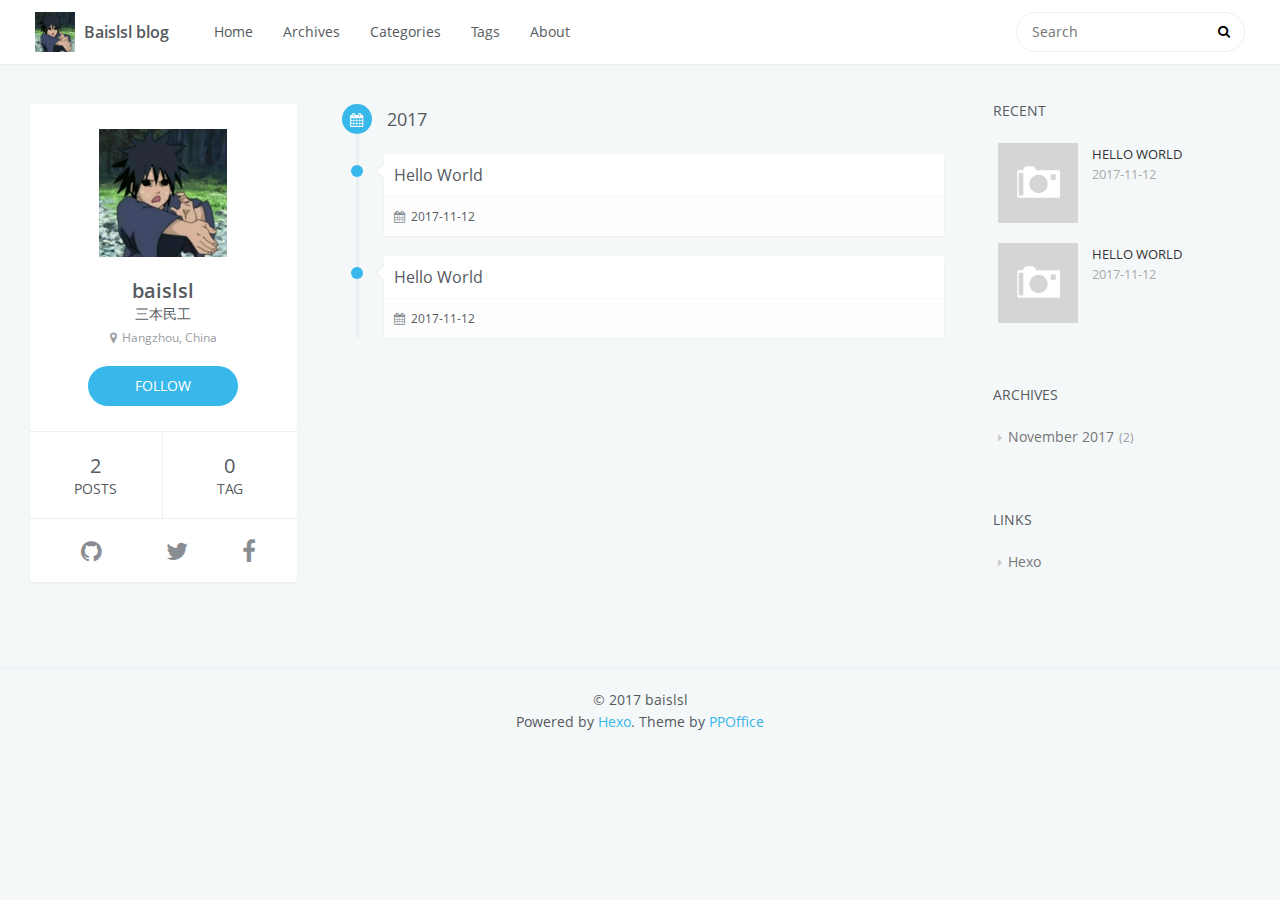
==== commit 4efab10e: "更新主题" ====
--- a/archives/index.html
+++ b/archives/index.html
@@ -3,7 +3,7 @@
 <head>
     <meta charset="utf-8">
     
-    <title>Archivo | Baislsl blog</title>
+    <title>Archive | Baislsl blog</title>
     <meta name="viewport" content="width=device-width, initial-scale=1, maximum-scale=1" />
     <meta property="og:type" content="website">
 <meta property="og:title" content="Baislsl blog">
@@ -14,9 +14,9 @@
     
 
     
-        <link rel="alternate" href="/" title="Baislsl blog" type="application/atom+xml" />
-    
-
+
+    
+        <link rel="icon" href="/images/baislsl.jpg" />
     
 
     <link rel="stylesheet" href="/libs/font-awesome/css/font-awesome.min.css">
@@ -30,6 +30,8 @@
     
         <link rel="stylesheet" href="/libs/lightgallery/css/lightgallery.min.css">
     
+    
+        <link rel="stylesheet" href="/libs/justified-gallery/justifiedGallery.min.css">
     
     
     
@@ -65,7 +67,7 @@
                 <nav id="sub-nav">
                     <div class="profile" id="profile-nav">
                         <a id="profile-anchor" href="javascript:;">
-                            <img class="avatar" src="/css/images/avatar.png" />
+                            <img class="avatar" src="/css/images/baislsl.jpg" />
                             <i class="fa fa-caret-down"></i>
                         </a>
                     </div>
@@ -74,7 +76,7 @@
             <div id="search-form-wrap">
 
     <form class="search-form">
-        <input type="text" class="ins-search-input search-form-input" placeholder="Buscar" />
+        <input type="text" class="ins-search-input search-form-input" placeholder="Search" />
         <button type="submit" class="search-form-submit"></button>
     </form>
     <div class="ins-search">
@@ -93,10 +95,10 @@
 (function (window) {
     var INSIGHT_CONFIG = {
         TRANSLATION: {
-            POSTS: 'Entradas',
+            POSTS: 'Posts',
             PAGES: 'Pages',
-            CATEGORIES: 'Categorias',
-            TAGS: 'Etiquetas',
+            CATEGORIES: 'Categories',
+            TAGS: 'Tags',
             UNTITLED: '(Untitled)',
         },
         ROOT_URL: '/',
@@ -127,7 +129,7 @@
                 <td>
                     
     <div class="search-form">
-        <input type="text" class="ins-search-input search-form-input" placeholder="Buscar" />
+        <input type="text" class="ins-search-input search-form-input" placeholder="Search" />
     </div>
 
                 </td>
@@ -143,20 +145,20 @@
 <aside id="profile">
     <div class="inner profile-inner">
         <div class="base-info profile-block">
-            <img id="avatar" src="/css/images/avatar.png" />
-            <h2 id="name">PPOffice</h2>
-            <h3 id="title">Web Developer &amp; Designer</h3>
-            <span id="location"><i class="fa fa-map-marker"></i>Harbin, China</span>
-            <a id="follow" target="_blank" href="https://github.com/ppoffice/">SEGUIR</a>
+            <img id="avatar" src="/css/images/baislsl.jpg" />
+            <h2 id="name">baislsl</h2>
+            <h3 id="title">三本民工</h3>
+            <span id="location"><i class="fa fa-map-marker"></i>Hangzhou, China</span>
+            <a id="follow" target="_blank" href="https://github.com/baislsl/">FOLLOW</a>
         </div>
         <div class="article-info profile-block">
             <div class="article-info-block">
                 2
-                <span>Entradas</span>
+                <span>posts</span>
             </div>
             <div class="article-info-block">
                 0
-                <span>Etiqueta</span>
+                <span>tag</span>
             </div>
         </div>
         
@@ -166,13 +168,13 @@
                     
                     
                     <td>
-                        <a href="http://github.com/ppoffice/hexo-theme-icarus" target="_blank" title="github" class=tooltip>
+                        <a href="http://github.com/baislsl" target="_blank" title="github" class=tooltip>
                             <i class="fa fa-github"></i>
                         </a>
                     </td>
                     
                     <td>
-                        <a href="/" target="_blank" title="twitter" class=tooltip>
+                        <a href="https://twitter.com" target="_blank" title="twitter" class=tooltip>
                             <i class="fa fa-twitter"></i>
                         </a>
                     </td>
@@ -183,18 +185,6 @@
                         </a>
                     </td>
                     
-                    <td>
-                        <a href="/" target="_blank" title="dribbble" class=tooltip>
-                            <i class="fa fa-dribbble"></i>
-                        </a>
-                    </td>
-                    
-                    <td>
-                        <a href="/" target="_blank" title="rss" class=tooltip>
-                            <i class="fa fa-rss"></i>
-                        </a>
-                    </td>
-                    
                 </tr>
             </table>
         </div>
@@ -270,7 +260,7 @@
    
         
     <div class="widget-wrap">
-        <h3 class="widget-title">Recientes</h3>
+        <h3 class="widget-title">recent</h3>
         <div class="widget">
             <ul id="recent-post" class="">
                 
@@ -321,7 +311,7 @@
     
         
     <div class="widget-wrap">
-        <h3 class="widget-title">Archivos</h3>
+        <h3 class="widget-title">archives</h3>
         <div class="widget">
             <ul class="archive-list"><li class="archive-list-item"><a class="archive-list-link" href="/archives/2017/11/">November 2017</a><span class="archive-list-count">2</span></li></ul>
         </div>
@@ -334,7 +324,7 @@
     
         
     <div class="widget-wrap widget-list">
-        <h3 class="widget-title">Links</h3>
+        <h3 class="widget-title">links</h3>
         <div class="widget">
             <ul>
                 
@@ -362,21 +352,6 @@
     </div>
 </footer>
         
-    
-    <script>
-    var disqus_config = function () {
-        
-        this.page.identifier = '';
-    };
-    (function() { 
-        var d = document, s = d.createElement('script');  
-        s.src = '//' + 'hexo-theme-icarus' + '.disqus.com/count.js';
-        s.setAttribute('data-timestamp', +new Date());
-        (d.head || d.body).appendChild(s);
-    })();
-</script>
-
-
 
 
     
@@ -391,6 +366,8 @@
         <script src="/libs/lightgallery/js/lg-video.min.js"></script>
     
     
+        <script src="/libs/justified-gallery/jquery.justifiedGallery.min.js"></script>
+    
     
 
 
--- a/css/style.css
+++ b/css/style.css
@@ -0,0 +1,2184 @@
+body {
+  width: 100%;
+}
+body:before,
+body:after {
+  content: "";
+  display: table;
+}
+body:after {
+  clear: both;
+}
+html,
+body,
+div,
+span,
+applet,
+object,
+iframe,
+h1,
+h2,
+h3,
+h4,
+h5,
+h6,
+p,
+blockquote,
+pre,
+a,
+abbr,
+acronym,
+address,
+big,
+cite,
+code,
+del,
+dfn,
+em,
+img,
+ins,
+kbd,
+q,
+s,
+samp,
+small,
+strike,
+strong,
+sub,
+sup,
+tt,
+var,
+dl,
+dt,
+dd,
+ol,
+ul,
+li,
+fieldset,
+form,
+label,
+legend,
+table,
+caption,
+tbody,
+tfoot,
+thead,
+tr,
+th,
+td {
+  margin: 0;
+  padding: 0;
+  border: 0;
+  outline: 0;
+  font-weight: inherit;
+  font-style: inherit;
+  font-family: inherit;
+  font-size: 100%;
+  vertical-align: baseline;
+}
+body {
+  line-height: 1;
+  color: #000;
+  background: #fff;
+}
+ol,
+ul {
+  list-style: none;
+}
+table {
+  border-collapse: separate;
+  border-spacing: 0;
+  vertical-align: middle;
+}
+caption,
+th,
+td {
+  text-align: left;
+  font-weight: normal;
+  vertical-align: middle;
+}
+a img {
+  border: none;
+}
+input,
+button {
+  margin: 0;
+  padding: 0;
+}
+input::-moz-focus-inner,
+button::-moz-focus-inner {
+  border: 0;
+  padding: 0;
+}
+html,
+body,
+#container {
+  height: 100%;
+}
+body {
+  color: #565a5f;
+  background: #f5f8f9;
+  font: 14px "open sans", "Helvetica Neue", "Microsoft Yahei", Helvetica, Arial, sans-serif;
+  -webkit-text-size-adjust: 100%;
+}
+a {
+  color: #38b7ea;
+  text-decoration: none;
+}
+a:visited {
+  color: #38b7ea;
+}
+code {
+  margin: 0 2px;
+  color: #e96900;
+  padding: 3px 5px;
+  font-size: 0.9em;
+  border-radius: 2px;
+  font-family: "Source Code Pro", Consolas, Monaco, Menlo, Consolas, monospace;
+  background-color: #f8f8f8;
+}
+.outer {
+  max-width: 1320px;
+  margin: 0 auto;
+  padding: 0 20px;
+}
+.outer:before,
+.outer:after {
+  content: "";
+  display: table;
+}
+.outer:after {
+  clear: both;
+}
+@media screen and (max-width: 559px) {
+  .outer {
+    padding: 0;
+  }
+}
+.left,
+.alignleft {
+  float: left;
+}
+.right,
+.alignright {
+  float: right;
+}
+.clear {
+  clear: both;
+}
+.logo {
+  width: 40px;
+  height: 40px;
+  background-repeat: no-repeat;
+  background-image: url("images/baislsl.jpg");
+  -webkit-background-size: 40px 40px;
+  -moz-background-size: 40px 40px;
+  background-size: 40px 40px;
+}
+#container {
+  position: relative;
+}
+#container > .outer {
+  margin-bottom: 30px;
+}
+@media screen and (min-width: 1200px) {
+  #main {
+    display: inline;
+    float: left;
+    width: 52.307692307692314%;
+    margin: 0 0.769230769230769%;
+  }
+}
+@media screen and (min-width: 800px) and (max-width: 1199px) {
+  #main {
+    display: inline;
+    float: left;
+    width: 67.6923076923077%;
+    margin: 0 0.769230769230769%;
+  }
+}
+@media screen and (min-width: 560px) and (max-width: 799px) {
+  #main {
+    width: 100%;
+  }
+}
+@media screen and (max-width: 559px) {
+  #main {
+    width: 100%;
+  }
+}
+.archive-article-header a,
+.layout-wrap-inner.tag-cloud a,
+.timeline-row .content h1 a,
+.archive-article-header a:visited,
+.layout-wrap-inner.tag-cloud a:visited,
+.timeline-row .content h1 a:visited {
+  color: #565a5f;
+  -webkit-transition: 0.2s ease;
+  -moz-transition: 0.2s ease;
+  -ms-transition: 0.2s ease;
+  transition: 0.2s ease;
+}
+.archive-article-header a:hover,
+.layout-wrap-inner.tag-cloud a:hover,
+.timeline-row .content h1 a:hover,
+.archive-article-header a:visited:hover,
+.layout-wrap-inner.tag-cloud a:visited:hover,
+.timeline-row .content h1 a:visited:hover {
+  color: #38b7ea;
+}
+.article-meta,
+.archive-year,
+.widget-title {
+  line-height: 1em;
+  text-decoration: none;
+  text-transform: uppercase;
+}
+#header,
+#profile .inner,
+.article-inner,
+#comments,
+.archive-article,
+.timeline-row .content,
+#toTop {
+  background: #fff;
+  -webkit-box-shadow: 0 1px 2px rgba(0,0,0,0.05);
+  box-shadow: 0 1px 2px rgba(0,0,0,0.05);
+}
+.article-entry h1,
+.widget h1 {
+  font-size: 2em;
+}
+.article-entry h2,
+.widget h2 {
+  font-size: 1.5em;
+}
+.article-entry h3,
+.widget h3 {
+  font-size: 1.3em;
+}
+.article-entry h4,
+.widget h4 {
+  font-size: 1.2em;
+}
+.article-entry h5,
+.widget h5 {
+  font-size: 1em;
+}
+.article-entry h6,
+.widget h6 {
+  font-size: 1em;
+  color: #999;
+}
+.article-entry hr,
+.widget hr {
+  border: 1px dashed #eceff2;
+}
+.article-entry strong,
+.widget strong {
+  font-weight: bold;
+}
+.article-entry em,
+.widget em,
+.article-entry cite,
+.widget cite {
+  font-style: italic;
+}
+.article-entry sup,
+.widget sup,
+.article-entry sub,
+.widget sub {
+  font-size: 0.75em;
+  line-height: 0;
+  position: relative;
+  vertical-align: baseline;
+}
+.article-entry sup,
+.widget sup {
+  top: -0.5em;
+}
+.article-entry sub,
+.widget sub {
+  bottom: -0.2em;
+}
+.article-entry small,
+.widget small {
+  font-size: 0.85em;
+}
+.article-entry acronym,
+.widget acronym,
+.article-entry abbr,
+.widget abbr {
+  border-bottom: 1px dotted;
+}
+.article-entry ul,
+.widget ul,
+.article-entry ol,
+.widget ol,
+.article-entry dl,
+.widget dl {
+  margin: 0 20px;
+  line-height: 1.6em;
+}
+.article-entry ul ul,
+.widget ul ul,
+.article-entry ol ul,
+.widget ol ul,
+.article-entry ul ol,
+.widget ul ol,
+.article-entry ol ol,
+.widget ol ol {
+  margin-top: 0;
+  margin-bottom: 0;
+}
+.article-entry ul,
+.widget ul {
+  list-style: disc;
+}
+.article-entry ol,
+.widget ol {
+  list-style: decimal;
+}
+.article-entry dt,
+.widget dt {
+  font-weight: bold;
+}
+#header {
+  background: #fff;
+  position: relative;
+}
+#header a,
+#header a:visited {
+  white-space: nowrap;
+  -webkit-transition: 0.2s ease;
+  -moz-transition: 0.2s ease;
+  -ms-transition: 0.2s ease;
+  transition: 0.2s ease;
+  color: #565a5f;
+}
+#header a:hover {
+  color: #38b7ea;
+}
+.header-inner #logo,
+#main-nav,
+#sub-nav,
+#search-form-wrap {
+  height: 40px;
+  line-height: 40px;
+  padding: 12px 15px;
+}
+.header-inner #logo,
+#main-nav {
+  float: left;
+}
+#sub-nav,
+#search-form-wrap {
+  float: right;
+}
+.header-inner {
+  height: 100%;
+  position: relative;
+}
+.header-inner #logo {
+  display: inline-block;
+}
+.header-inner #logo .logo {
+  margin-right: 5px;
+  display: inline-block;
+}
+.header-inner #logo .site-title {
+  font-size: 16px;
+  display: inline-block;
+  vertical-align: top;
+  font-weight: 600;
+}
+#header-title {
+  text-align: center;
+  height: 40px;
+  position: absolute;
+  top: 50%;
+  left: 0;
+  margin-top: -20px;
+}
+.header-sub {
+  border-top: 1px solid #eceff2;
+}
+.header-sub ul {
+  margin: 0 15px;
+}
+.header-sub ul:before,
+.header-sub ul:after {
+  content: "";
+  display: table;
+}
+.header-sub ul:after {
+  clear: both;
+}
+.header-sub ul li {
+  float: left;
+  margin: 0 10px;
+}
+.header-sub ul li a {
+  display: inline-block;
+  line-height: 48px;
+}
+.header-sub .main-nav-link {
+  display: inline-block;
+  line-height: 48px;
+}
+@media screen and (min-width: 560px) and (max-width: 799px) {
+  #header-sub {
+    display: none;
+  }
+}
+@media screen and (max-width: 559px) {
+  #header-sub {
+    display: none;
+  }
+}
+@media screen and (min-width: 560px) and (max-width: 799px) {
+  #main-nav {
+    display: none;
+  }
+}
+@media screen and (max-width: 559px) {
+  #main-nav {
+    display: none;
+  }
+}
+@media screen and (min-width: 800px) and (max-width: 1199px) {
+  #main-nav-mobile {
+    display: none;
+  }
+}
+@media screen and (min-width: 1200px) {
+  #main-nav-mobile {
+    display: none;
+  }
+}
+.nav-icon,
+.main-nav-link {
+  float: left;
+  display: block;
+  padding: 0 15px;
+}
+.nav-icon {
+  text-align: center;
+  font-size: 14px;
+  width: 14px;
+  height: 14px;
+  position: relative;
+  cursor: pointer;
+  height: 40px !important;
+  line-height: 40px !important;
+}
+.main-nav-link {
+  font-weight: 300;
+}
+@media screen and (min-width: 1200px) {
+  #sub-nav {
+    display: none;
+  }
+}
+#sub-nav #profile-nav #profile-anchor {
+  display: block;
+  height: 40px;
+  line-height: 40px;
+}
+#sub-nav #profile-nav #profile-anchor:before,
+#sub-nav #profile-nav #profile-anchor:after {
+  content: "";
+  display: table;
+}
+#sub-nav #profile-nav #profile-anchor:after {
+  clear: both;
+}
+#sub-nav #profile-nav .avatar,
+#sub-nav #profile-nav .fa {
+  float: left;
+}
+#sub-nav #profile-nav .avatar {
+  width: 40px;
+  height: 40px;
+  margin-right: 8px;
+}
+#sub-nav #profile-nav .fa {
+  line-height: 40px;
+}
+@media screen and (max-width: 559px) {
+  #search-form-wrap {
+    display: none;
+  }
+}
+#search-form-wrap .search-form {
+  position: relative;
+}
+#search-form-wrap .search-form .search-form-input {
+  width: 100%;
+  padding: 0 30px 0 15px;
+  line-height: 40px;
+  height: 40px !important;
+  border-radius: 21px;
+}
+#search-form-wrap .search-form .search-form-input::-webkit-search-results-decoration,
+#search-form-wrap .search-form .search-form-input::-webkit-search-cancel-button {
+  -webkit-appearance: none;
+}
+#search-form-wrap .search-form .search-form-submit {
+  top: 50%;
+  right: 15px;
+  border: none;
+  cursor: pointer;
+  margin-top: -7px;
+  background: none;
+  position: absolute;
+  font: 13px font-icon;
+  font-family: 'FontAwesome';
+}
+#search-form-wrap .search-form .search-form-submit:before {
+  content: '\f002';
+}
+#search-form-wrap .search-form .search-form-submit:hover,
+#search-form-wrap .search-form .search-form-submit:focus {
+  color: #777;
+}
+.search-form-input,
+.search-form-input.ins-search-input,
+.search-form-input.st-ui-search-input,
+.search-form-input.st-default-search-input {
+  -webkit-appearance: textarea;
+  -webkit-appearance: textarea;
+  -moz-appearance: textarea;
+  appearance: textarea;
+  padding: 0;
+  width: 200px;
+  -webkit-box-shadow: none;
+  box-shadow: none;
+  color: #565a5f;
+  -webkit-transition: 0.2s ease;
+  -moz-transition: 0.2s ease;
+  -ms-transition: 0.2s ease;
+  transition: 0.2s ease;
+  -webkit-box-sizing: border-box;
+  -moz-box-sizing: border-box;
+  box-sizing: border-box;
+  height: auto !important;
+  line-height: 1.6em;
+  outline: none !important;
+  background: none !important;
+  font: 14px "open sans", "Helvetica Neue", "Microsoft Yahei", Helvetica, Arial, sans-serif;
+  border: 1px solid #eceff2 !important;
+}
+.search-form-input:focus,
+.search-form-input.ins-search-input:focus,
+.search-form-input.st-ui-search-input:focus,
+.search-form-input.st-default-search-input:focus {
+  border-color: #38b7ea !important;
+}
+.search-form-input::-webkit-search-results-decoration,
+.search-form-input.ins-search-input::-webkit-search-results-decoration,
+.search-form-input.st-ui-search-input::-webkit-search-results-decoration,
+.search-form-input.st-default-search-input::-webkit-search-results-decoration,
+.search-form-input::-webkit-search-cancel-button,
+.search-form-input.ins-search-input::-webkit-search-cancel-button,
+.search-form-input.st-ui-search-input::-webkit-search-cancel-button,
+.search-form-input.st-default-search-input::-webkit-search-cancel-button {
+  -webkit-appearance: none;
+}
+#main-nav-mobile {
+  overflow-y: hidden;
+  overflow-x: auto;
+}
+#main-nav-mobile .menu {
+  margin: 0;
+  height: 48px;
+}
+#main-nav-mobile .menu:before,
+#main-nav-mobile .menu:after {
+  content: "";
+  display: table;
+}
+#main-nav-mobile .menu:after {
+  clear: both;
+}
+#main-nav-mobile .menu .search-form-input {
+  display: none;
+  padding: 0 10px;
+  margin-right: 15px;
+  height: 32px;
+  line-height: 32px;
+  border-radius: 16px;
+}
+@media screen and (max-width: 559px) {
+  #main-nav-mobile .menu .search-form-input {
+    display: block;
+  }
+}
+#main-nav-mobile .menu .search-form-input::-webkit-search-results-decoration,
+#main-nav-mobile .menu .search-form-input::-webkit-search-cancel-button {
+  -webkit-appearance: none;
+}
+.bio {
+  text-align: center;
+}
+#profile .inner .bio h2 {
+  font-size: 1.3em;
+  font-weight: bold;
+  margin-top: 15px;
+}
+#profile .inner .bio p {
+  margin: 5px 20px 10px 20px;
+  text-align: justify;
+  max-width: 300px;
+  line-height: 1.5em;
+}
+.profile-block {
+  padding: 15px 20px;
+  border-bottom: 1px solid #eceff2;
+}
+.profile-block:last-child {
+  border-bottom: none;
+}
+#profile {
+  display: inline;
+  float: left;
+  width: 21.53846153846154%;
+  margin: 0 0.769230769230769%;
+  display: none;
+}
+@media screen and (min-width: 1200px) {
+  #profile {
+    display: block;
+  }
+}
+#profile .inner {
+  margin-top: 40px;
+  background: #fff;
+}
+#profile .inner .base-info #avatar {
+  display: block;
+  margin: 10px auto 20px;
+  width: 128px;
+  height: 128px;
+}
+#profile .inner .base-info #name,
+#profile .inner .base-info #title,
+#profile .inner .base-info #location {
+  display: block;
+  text-align: center;
+}
+#profile .inner .base-info #name {
+  font-size: 20px;
+  font-weight: 600;
+}
+#profile .inner .base-info #location {
+  font-size: 12px;
+  margin-top: 5px;
+  color: #9a9ea3;
+}
+#profile .inner .base-info #location .fa {
+  margin-right: 5px;
+}
+#profile .inner .base-info #follow {
+  color: #fff;
+  width: 150px;
+  height: 40px;
+  display: block;
+  font-size: 14px;
+  line-height: 40px;
+  text-align: center;
+  margin: 20px auto 10px;
+  background: #38b7ea;
+  border-radius: 20px;
+  -webkit-transition: 0.2s ease;
+  -moz-transition: 0.2s ease;
+  -ms-transition: 0.2s ease;
+  transition: 0.2s ease;
+}
+#profile .inner .base-info #follow:hover {
+  background: #49c8fb;
+}
+#profile .inner .article-info {
+  padding: 0px;
+}
+#profile .inner .article-info:before,
+#profile .inner .article-info:after {
+  content: "";
+  display: table;
+}
+#profile .inner .article-info:after {
+  clear: both;
+}
+#profile .inner .article-info .article-info-block {
+  width: 50%;
+  float: left;
+  padding: 20px 15px;
+  text-align: center;
+  -webkit-box-sizing: border-box;
+  -moz-box-sizing: border-box;
+  box-sizing: border-box;
+  font-size: 20px;
+}
+#profile .inner .article-info .article-info-block span {
+  display: block;
+  font-size: 14px;
+  text-transform: uppercase;
+}
+#profile .inner .article-info .article-info-block:first-child {
+  border-right: 1px solid #eceff2;
+}
+#profile .inner .social-links > table {
+  width: 100%;
+}
+#profile .inner .social-links > table td {
+  text-align: center;
+  font-size: 24px;
+}
+#profile .inner .social-links > table td a {
+  position: relative;
+  -webkit-transition: 0.2s ease;
+  -moz-transition: 0.2s ease;
+  -ms-transition: 0.2s ease;
+  transition: 0.2s ease;
+  color: #898d92;
+}
+#profile .inner .social-links > table td a:hover {
+  color: #565a5f;
+}
+#profile .inner .social-links > table td a.tooltip:hover:after {
+  right: -50%;
+  top: -41px;
+  color: #fff;
+  background: #333;
+  font-size: 14px;
+  content: attr(title);
+  display: block;
+  padding: 5px 15px;
+  position: absolute;
+  white-space: nowrap;
+  border-radius: 2px;
+  text-transform: uppercase;
+  -webkit-box-shadow: 0 0 2px rgba(0,0,0,0.2);
+  box-shadow: 0 0 2px rgba(0,0,0,0.2);
+  z-index: 1;
+}
+#profile .inner .social-links > table td a.tooltip:hover:before {
+  top: -12px;
+  right: 8px;
+  border: solid;
+  border-color: #333 transparent;
+  border-width: 5px 5px 0 5px;
+  content: "";
+  display: block;
+  position: absolute;
+  z-index: 2;
+}
+#profile.card {
+  top: 50px;
+  right: 20px;
+  z-index: 999;
+  display: block;
+  min-width: 280px;
+  position: absolute;
+}
+#profile.card .profile-inner {
+  position: relative;
+  -webkit-box-shadow: 0 2px 5px rgba(0,0,0,0.2);
+  box-shadow: 0 2px 5px rgba(0,0,0,0.2);
+}
+#profile.card .profile-inner:before,
+#profile.card .profile-inner:after {
+  z-index: 1;
+  content: '';
+  top: -20px;
+  right: 10px;
+  position: absolute;
+  border-width: 10px;
+  border-style: solid;
+  border-color: transparent transparent #fff transparent;
+}
+#profile.card .profile-inner:after {
+  z-index: 0;
+  border-color: transparent transparent #dbdee1 transparent;
+}
+.article {
+  margin: 40px 0;
+}
+.article-inner {
+  overflow: hidden;
+}
+.article-banner {
+  width: 100%;
+  height: auto;
+}
+.article-header {
+  padding: 20px 20px 0;
+}
+.article-header .article-title {
+  display: block;
+  margin-bottom: 14px;
+}
+.article-title {
+  font-size: 2em;
+  color: #565a5f;
+  text-decoration: none;
+  line-height: 1.3em;
+}
+a.article-title:visited {
+  color: #565a5f;
+}
+a.article-title:hover {
+  color: #38b7ea;
+}
+@media screen and (max-width: 559px) {
+  .article-title {
+    font-size: 1.6em;
+  }
+}
+@media screen and (min-width: 560px) and (max-width: 799px) {
+  .article-title {
+    font-size: 1.6em;
+  }
+}
+.article-meta {
+  line-height: 1.6em;
+}
+.article-meta:before,
+.article-meta:after {
+  content: "";
+  display: table;
+}
+.article-meta:after {
+  clear: both;
+}
+.article-meta > div {
+  float: left;
+  margin-right: 10px;
+}
+.article-meta > div .fa {
+  margin-right: 3px;
+}
+.article-meta a {
+  color: #565a5f;
+}
+.article-meta a:hover {
+  color: #38b7ea;
+}
+.article-category .fa-angle-right {
+  margin: 0 5px;
+}
+.article-tag .tag-link:before {
+  content: "#";
+}
+.article-entry {
+  color: #565a5f;
+  padding: 0 20px;
+  line-height: 1.6em;
+}
+.article-entry:before,
+.article-entry:after {
+  content: "";
+  display: table;
+}
+.article-entry:after {
+  clear: both;
+}
+.article-entry p {
+  text-align: justify;
+}
+.article-entry p,
+.article-entry table {
+  line-height: 1.6em;
+  margin: 1.6em 0;
+}
+.article-entry h1,
+.article-entry h2,
+.article-entry h3,
+.article-entry h4,
+.article-entry h5,
+.article-entry h6 {
+  font-weight: bold;
+}
+.article-entry h1,
+.article-entry h2,
+.article-entry h3,
+.article-entry h4,
+.article-entry h5,
+.article-entry h6 {
+  line-height: 1.3em;
+  margin: 1.3em 0;
+}
+.article-entry a {
+  color: #38b7ea;
+  text-decoration: none;
+}
+.article-entry a:hover {
+  text-decoration: underline;
+}
+.article-entry ul,
+.article-entry ol,
+.article-entry dl {
+  margin-top: 1.6em;
+  margin-bottom: 1.6em;
+}
+.article-entry img,
+.article-entry video {
+  max-width: 100%;
+  height: auto;
+  display: block;
+  margin: auto;
+}
+.article-entry iframe {
+  border: none;
+}
+.article-entry table {
+  width: 100%;
+  border-collapse: collapse;
+  border-spacing: 0;
+}
+.article-entry th {
+  font-weight: bold;
+  border-bottom: 3px solid #eceff2;
+  padding-bottom: 0.5em;
+}
+.article-entry td {
+  border-bottom: 1px solid #eceff2;
+  padding: 10px 0;
+}
+.article-entry blockquote {
+  position: static;
+  font-family: Georgia, "Times New Roman", "Microsoft Yahei", serif;
+  font-size: 1.1em;
+  margin: 0 -20px;
+  padding: 10px 20px 10px 54px;
+  background: #fcfcfc;
+  border-left: 4px solid #eee;
+}
+.article-entry blockquote:before {
+  top: 20px;
+  left: 10px;
+  content: "\f10d";
+  color: #e2e2e2;
+  font-size: 32px;
+  font-family: FontAwesome;
+  text-align: center;
+  position: static;
+}
+.article-entry blockquote footer {
+  font-size: 14px;
+  margin: 1.6em 0;
+  font-family: "open sans", "Helvetica Neue", "Microsoft Yahei", Helvetica, Arial, sans-serif;
+}
+.article-entry blockquote footer cite:before {
+  content: "—";
+  padding: 0 0.5em;
+}
+.article-entry .pullquote {
+  text-align: left;
+  width: 45%;
+  margin: 0;
+}
+.article-entry .pullquote.left {
+  margin-left: 0.5em;
+  margin-right: 1em;
+}
+.article-entry .pullquote.right {
+  margin-right: 0.5em;
+  margin-left: 1em;
+}
+.article-entry .caption {
+  color: #999;
+  display: block;
+  font-size: 0.9em;
+  margin-top: 0.5em;
+  position: relative;
+  text-align: center;
+}
+.article-entry .video-container {
+  position: relative;
+  padding-top: 56.25%;
+  height: 0;
+  overflow: hidden;
+}
+.article-entry .video-container iframe,
+.article-entry .video-container object,
+.article-entry .video-container embed {
+  position: absolute;
+  top: 0;
+  left: 0;
+  width: 100%;
+  height: 100%;
+  margin-top: 0;
+}
+.article-more-link a {
+  display: inline-block;
+  line-height: 1em;
+  padding: 6px 15px;
+  border-radius: 15px;
+  background: #f5f8f9;
+  color: #999;
+  text-shadow: 0 1px #fff;
+  text-decoration: none;
+}
+.article-more-link a:hover {
+  background: #38b7ea;
+  color: #fff;
+  text-decoration: none;
+  text-shadow: 0 1px #169cd2;
+}
+.article-footer {
+  font-size: 0.85em;
+  line-height: 1.6em;
+  border-top: 1px solid #eceff2;
+  padding-top: 1.6em;
+  margin: 0 20px 20px;
+}
+.article-footer:before,
+.article-footer:after {
+  content: "";
+  display: table;
+}
+.article-footer:after {
+  clear: both;
+}
+.article-footer a {
+  color: #999;
+  text-decoration: none;
+}
+.article-footer a:hover {
+  color: #565a5f;
+}
+.article-comment-link {
+  float: right;
+}
+.article-comment-link:before {
+  content: "\f075";
+  font-family: FontAwesome;
+  padding-right: 5px;
+}
+.share-container {
+  float: left;
+}
+.article-share-link {
+  float: right;
+  cursor: pointer;
+  margin-left: 20px;
+}
+.article-share-link .fa-share {
+  margin-right: 5px;
+}
+#article-nav {
+  position: relative;
+}
+#article-nav:before,
+#article-nav:after {
+  content: "";
+  display: table;
+}
+#article-nav:after {
+  clear: both;
+}
+@media screen and (min-width: 1200px) {
+  #article-nav {
+    margin: 40px 0;
+  }
+  #article-nav:before {
+    width: 8px;
+    height: 8px;
+    position: absolute;
+    top: 50%;
+    left: 50%;
+    margin-top: -4px;
+    margin-left: -4px;
+    content: "";
+    border-radius: 50%;
+    background: #787c81;
+  }
+}
+.article-nav-link-wrap {
+  text-decoration: none;
+  color: #999;
+  -webkit-box-sizing: border-box;
+  -moz-box-sizing: border-box;
+  box-sizing: border-box;
+  margin-top: 40px;
+  text-align: center;
+  display: block;
+}
+.article-nav-link-wrap:hover {
+  color: #565a5f;
+}
+@media screen and (min-width: 1200px) {
+  .article-nav-link-wrap {
+    width: 50%;
+    margin-top: 0;
+  }
+}
+@media screen and (min-width: 1200px) {
+  #article-nav-newer {
+    float: left;
+    text-align: right;
+    padding-right: 20px;
+  }
+}
+@media screen and (min-width: 1200px) {
+  #article-nav-older {
+    float: right;
+    text-align: left;
+    padding-left: 20px;
+  }
+}
+.article-nav-caption {
+  letter-spacing: 2px;
+  line-height: 1em;
+  font-weight: bold;
+  color: #565a5f;
+  text-transform: uppercase;
+}
+#article-nav-newer .article-nav-caption {
+  margin-right: -2px;
+}
+.article-nav-title {
+  font-size: 0.85em;
+  margin-top: 0.5em;
+  color: #565a5f;
+  line-height: 1.6em;
+}
+.article-share-box {
+  position: absolute;
+  display: none;
+  background: #fff;
+  -webkit-box-shadow: 0px 2px 2px rgba(0,0,0,0.1);
+  box-shadow: 0px 2px 2px rgba(0,0,0,0.1);
+  border-radius: 3px;
+  margin-left: -145px;
+  overflow: hidden;
+  z-index: 1;
+}
+.article-share-box.on {
+  display: block;
+}
+.article-share-input {
+  width: 100%;
+  background: none;
+  -webkit-box-sizing: border-box;
+  -moz-box-sizing: border-box;
+  box-sizing: border-box;
+  font: 14px "open sans", "Helvetica Neue", "Microsoft Yahei", Helvetica, Arial, sans-serif;
+  padding: 0 10px;
+  color: #565a5f;
+  outline: none;
+  border: 1px solid #eceff2;
+  border-radius: 3px 3px 0 0;
+  height: 36px;
+  line-height: 36px;
+}
+.article-share-links {
+  background: #f5f8f9;
+}
+.article-share-links:before,
+.article-share-links:after {
+  content: "";
+  display: table;
+}
+.article-share-links:after {
+  clear: both;
+}
+.article-share-twitter,
+.article-share-facebook,
+.article-share-pinterest,
+.article-share-google {
+  width: 50px;
+  height: 36px;
+  display: block;
+  float: left;
+  position: relative;
+  color: #999;
+  text-shadow: 0 1px #fff;
+}
+.article-share-twitter:before,
+.article-share-facebook:before,
+.article-share-pinterest:before,
+.article-share-google:before {
+  font-size: 20px;
+  width: 20px;
+  height: 20px;
+  position: absolute;
+  top: 50%;
+  left: 50%;
+  margin-top: -10px;
+  margin-left: -10px;
+  text-align: center;
+}
+.article-share-twitter:hover,
+.article-share-facebook:hover,
+.article-share-pinterest:hover,
+.article-share-google:hover {
+  color: #fff;
+}
+.article-share-twitter:hover {
+  background: #00aced;
+  text-shadow: 0 1px #008abe;
+}
+.article-share-facebook:hover {
+  background: #3b5998;
+  text-shadow: 0 1px #2f477a;
+}
+.article-share-pinterest:hover {
+  background: #cb2027;
+  text-shadow: 0 1px #a21a1f;
+}
+.article-share-google:hover {
+  background: #dd4b39;
+  text-shadow: 0 1px #be3221;
+}
+.article-gallery {
+  overflow: hidden;
+  background: #000;
+  position: relative;
+  text-align: center;
+  margin: 1.6em 0;
+}
+.article-gallery .gallery-item {
+  display: none;
+  max-width: 100%;
+}
+.article-gallery .gallery-item:before,
+.article-gallery .gallery-item:after {
+  top: 50%;
+  width: 40px;
+  height: 36px;
+  font-size: 36px;
+  line-height: 36px;
+  margin-top: -18px;
+  position: absolute;
+  font-family: FontAwesome;
+  color: rgba(255,255,255,0.5);
+}
+.article-gallery .gallery-item:hover:before,
+.article-gallery .gallery-item:hover:after {
+  color: rgba(255,255,255,0.8);
+}
+.article-gallery .gallery-item:before {
+  left: 0;
+  content: "\f104";
+}
+.article-gallery .gallery-item:after {
+  right: 0;
+  content: "\f105";
+}
+.article-gallery .gallery-item:first-child {
+  display: block;
+}
+.article-gallery .gallery-item img {
+  display: block;
+  max-width: 100%;
+  margin: 0 auto;
+}
+.toc-article {
+  background: #f9f9f9;
+  margin: 2em 0 0 0.2em;
+  padding: 1em;
+  border-radius: 0px;
+}
+.toc-article .toc-title {
+  font-size: 120%;
+}
+.toc-article strong {
+  padding: 0.3em 1;
+}
+ol.toc {
+  width: 100%;
+  margin: 1em 2em 0 0;
+}
+#toc {
+  line-height: 1em;
+  font-size: 0.8em;
+  float: right;
+}
+#toc .toc {
+  padding: 0;
+}
+#toc .toc li {
+  list-style-type: none;
+}
+#toc .toc-child {
+  padding-left: 0em;
+}
+#toc.toc-aside {
+  display: none;
+  width: 13%;
+  position: fixed;
+  right: 2%;
+  top: 320px;
+  overflow: hidden;
+  line-height: 1.5em;
+  font-size: 1em;
+  color: color-heading;
+  opacity: 0.6;
+  -webkit-transition: opacity 1s ease-out;
+  -moz-transition: opacity 1s ease-out;
+  -ms-transition: opacity 1s ease-out;
+  transition: opacity 1s ease-out;
+}
+#toc.toc-aside strong {
+  padding: 0.3em 0;
+  color: color-font;
+}
+#toc.toc-aside:hover {
+  -webkit-transition: opacity 0.3s ease-out;
+  -moz-transition: opacity 0.3s ease-out;
+  -ms-transition: opacity 0.3s ease-out;
+  transition: opacity 0.3s ease-out;
+  opacity: 1;
+}
+#toc.toc-aside a {
+  -webkit-transition: color 1s ease-out;
+  -moz-transition: color 1s ease-out;
+  -ms-transition: color 1s ease-out;
+  transition: color 1s ease-out;
+}
+#toc.toc-aside a:hover {
+  color: color-theme;
+  -webkit-transition: color 0.3s ease-out;
+  -moz-transition: color 0.3s ease-out;
+  -ms-transition: color 0.3s ease-out;
+  transition: color 0.3s ease-out;
+}
+.article.rtl .article-title,
+.article.rtl .article-entry p {
+  direction: rtl;
+}
+.article.rtl .article-meta > div {
+  float: right;
+  margin-left: 10px;
+  margin-right: 0;
+}
+.lg-outer .lg-thumb-item {
+  border-radius: 0 !important;
+}
+#comments {
+  padding: 20px;
+  margin: 40px 0;
+}
+#comments a {
+  color: #38b7ea;
+}
+.archives:before,
+.archives:after {
+  content: "";
+  display: table;
+}
+.archives:after {
+  clear: both;
+}
+.archives .article:first-child {
+  margin: 20px 0;
+}
+.archive-year-wrap,
+.archive-category-wrap,
+.archive-tag-wrap,
+.layout-title {
+  font-size: 1.4em;
+  margin: 40px 0 20px 0;
+}
+@media screen and (max-width: 559px) {
+  .archive-year-wrap,
+  .archive-category-wrap,
+  .archive-tag-wrap,
+  .layout-title {
+    padding: 0 15px;
+    font-size: 1.2em;
+  }
+}
+.archive-year-wrap .fa,
+.archive-category-wrap .fa,
+.archive-tag-wrap .fa,
+.layout-title .fa {
+  margin-right: 3px;
+}
+.archive-year-wrap .archive-year,
+.archive-category-wrap .archive-year,
+.archive-tag-wrap .archive-year,
+.layout-title .archive-year {
+  color: #565a5f;
+}
+.archive-year-wrap .archive-year:hover,
+.archive-category-wrap .archive-year:hover,
+.archive-tag-wrap .archive-year:hover,
+.layout-title .archive-year:hover {
+  color: #38b7ea;
+}
+@media screen and (max-width: 559px) {
+  .layout-wrap-inner {
+    padding: 0 15px;
+  }
+}
+.archive-article {
+  -webkit-column-break-inside: avoid;
+  page-break-inside: avoid;
+  overflow: hidden;
+  break-inside: avoid-column;
+  padding: 0;
+  margin-bottom: 15px;
+}
+.archive-article:before,
+.archive-article:after {
+  content: "";
+  display: table;
+}
+.archive-article:after {
+  clear: both;
+}
+.archive-article.archive-type-summary {
+  padding: 15px;
+}
+.archive-article.archive-type-summary .article-entry {
+  padding: 0;
+}
+.archive-article.archive-type-summary .article-entry p {
+  margin: 12px 0;
+}
+.archive-article .archive-article-content,
+.archive-article .archive-article-thumbnail {
+  display: table-cell;
+  vertical-align: top;
+}
+@media screen and (max-width: 559px) {
+  .archive-article .archive-article-content,
+  .archive-article .archive-article-thumbnail {
+    display: block;
+  }
+}
+.archive-article .archive-article-thumbnail {
+  width: 160px;
+  padding-right: 15px;
+}
+@media screen and (max-width: 559px) {
+  .archive-article .archive-article-thumbnail {
+    width: 100%;
+    padding-bottom: 15px;
+  }
+}
+.archive-article .archive-article-thumbnail .thumbnail {
+  height: 0;
+  width: 100%;
+  padding-bottom: 56.25%;
+  display: block;
+  position: relative;
+  overflow: hidden;
+}
+.archive-article .archive-article-thumbnail .thumbnail span {
+  width: 100%;
+  height: 100%;
+  display: block;
+}
+.archive-article .archive-article-thumbnail .thumbnail .thumbnail-image {
+  position: absolute;
+  -webkit-background-size: cover;
+  -moz-background-size: cover;
+  background-size: cover;
+  background-position: center;
+}
+.archive-article .archive-article-thumbnail .thumbnail .thumbnail-none {
+  background-image: url("images/thumb-default-small.png");
+}
+.archive-article-title {
+  display: block;
+  font-size: 1.6em;
+  line-height: 1.4em;
+  margin-bottom: 12px;
+}
+@media screen and (max-width: 559px) {
+  .archive-article-title {
+    display: block;
+    font-size: 1.3em;
+  }
+}
+.archive-article-date {
+  display: block;
+  margin-top: 8px;
+}
+.layout-wrap-inner.list-categories ul {
+  margin-left: 15px;
+  list-style: none;
+}
+.layout-wrap-inner.list-categories ul li,
+.layout-wrap-inner.list-categories ul .category-list-child {
+  padding: 10px 0;
+  font-size: 14px;
+  border-bottom: 1px solid border-color;
+}
+.layout-wrap-inner.list-categories ul li a,
+.layout-wrap-inner.list-categories ul .category-list-child a {
+  color: #777;
+}
+.layout-wrap-inner.list-categories ul ul,
+.layout-wrap-inner.list-categories ul ol {
+  list-style: none;
+}
+.layout-wrap-inner.list-categories ul ul li,
+.layout-wrap-inner.list-categories ul ol li {
+  border: none;
+}
+.layout-wrap-inner.list-categories ul ul li:last-child,
+.layout-wrap-inner.list-categories ul ol li:last-child {
+  padding-bottom: 0px;
+}
+.layout-wrap-inner.list-categories li a:before {
+  color: #ccc;
+  content: "\f0da";
+  font-size: 12px;
+  margin-right: 6px;
+  font-family: FontAwesome;
+  -webkit-transition: 0.2s ease;
+  -moz-transition: 0.2s ease;
+  -ms-transition: 0.2s ease;
+  transition: 0.2s ease;
+}
+.layout-wrap-inner.list-categories li a:hover:before {
+  color: #333;
+}
+.layout-wrap-inner.tag-cloud a {
+  margin-right: 8px;
+}
+.layout-wrap-inner.tag-cloud a:before {
+  content: '#';
+}
+#page-nav {
+  margin: 40px auto;
+  text-align: center;
+  color: #999;
+  overflow: hidden;
+}
+#page-nav:before,
+#page-nav:after {
+  content: "";
+  display: table;
+}
+#page-nav:after {
+  clear: both;
+}
+#page-nav a,
+#page-nav span {
+  height: 32px;
+  padding: 0 10px;
+  line-height: 32px;
+  text-align: center;
+  display: inline-block;
+  border-radius: 2px;
+}
+#page-nav a {
+  color: #999;
+  text-decoration: none;
+}
+#page-nav a:hover {
+  color: #fff;
+  background: #38b7ea;
+}
+#page-nav .page-number {
+  display: inline-block;
+}
+@media screen and (max-width: 559px) {
+  #page-nav .page-number {
+    display: none;
+  }
+}
+#page-nav .current {
+  color: #565a5f;
+  font-weight: bold;
+}
+.timeline-wrap {
+  margin: 40px 20px 40px 40px;
+  border-left: 3px solid #eceff2;
+}
+@media screen and (max-width: 559px) {
+  .timeline-wrap {
+    margin: 40px 20px 40px 30px;
+  }
+}
+@media screen and (min-width: 560px) and (max-width: 799px) {
+  .timeline-wrap {
+    margin: 40px 20px 40px 30px;
+  }
+}
+.timeline-row {
+  margin: 20px 0;
+}
+.timeline-row:before,
+.timeline-row:after {
+  content: "";
+  display: table;
+}
+.timeline-row:after {
+  clear: both;
+}
+.timeline-row .node,
+.timeline-row .title {
+  float: left;
+}
+.timeline-row .node {
+  width: 12px;
+  color: #fff;
+  height: 12px;
+  border-radius: 50%;
+  margin: 11px 0 0 -8px;
+  display: inline-block;
+  background-color: #38b7ea;
+}
+.timeline-row .content {
+  margin-left: 25px;
+  position: relative;
+}
+.timeline-row .content:after,
+.timeline-row .content:before {
+  content: '';
+  position: absolute;
+  display: inline-block;
+}
+.timeline-row .content:after {
+  top: 10px;
+  left: -14px;
+  border: 7px solid transparent;
+  border-right-color: #fff;
+}
+.timeline-row .content:before {
+  top: 9px;
+  left: -16px;
+  border: 8px solid transparent;
+  border-right-color: rgba(0,0,0,0.05);
+}
+.timeline-row .content h1,
+.timeline-row .content .article-meta {
+  padding: 10px;
+}
+.timeline-row .content h1 {
+  font-size: 16px;
+}
+.timeline-row .content .article-meta {
+  font-size: 12px;
+  color: #898d92;
+  border-top: 1px solid #f7f7f7;
+  background-color: rgba(244,246,247,0.2);
+}
+.timeline-row-major .node {
+  width: 14px;
+  height: 14px;
+  font-size: 14px;
+  margin: 0 0 0 -17px;
+  padding: 6px 8px 10px;
+}
+.timeline-row-major .title {
+  font-size: 18px;
+  margin-left: 15px;
+  line-height: 30px;
+}
+#footer {
+  padding: 20px 0;
+  border-top: 1px solid #eceff2;
+  color: #565a5f;
+  font-size: 16px;
+  text-align: center;
+}
+#footer .outer {
+  margin-bottom: 0;
+}
+#footer a {
+  color: #38b7ea;
+  text-decoration: none;
+}
+#footer a:hover {
+  text-decoration: underline;
+}
+#footer-info {
+  line-height: 1.6em;
+  font-size: 0.85em;
+}
+@media screen and (min-width: 1200px) {
+  #sidebar {
+    display: inline;
+    float: left;
+    width: 21.53846153846154%;
+    margin: 0 0.769230769230769%;
+  }
+}
+@media screen and (min-width: 800px) and (max-width: 1199px) {
+  #sidebar {
+    display: inline;
+    float: left;
+    width: 29.230769230769234%;
+    margin: 0 0.769230769230769%;
+  }
+}
+.widget {
+  line-height: 1.6em;
+  word-wrap: break-word;
+  font-size: 0.9em;
+}
+.widget ul,
+.widget ol {
+  list-style: none;
+  margin: 0;
+}
+.widget ul ul,
+.widget ol ul,
+.widget ul ol,
+.widget ol ol {
+  margin: 0 20px;
+}
+.widget ul ul,
+.widget ol ul {
+  list-style: disc;
+}
+.widget ul ol,
+.widget ol ol {
+  list-style: decimal;
+}
+.category-list-count,
+.tag-list-count,
+.archive-list-count {
+  padding-left: 5px;
+  color: #999;
+  font-size: 0.85em;
+}
+.category-list-count:before,
+.tag-list-count:before,
+.archive-list-count:before {
+  content: "(";
+}
+.category-list-count:after,
+.tag-list-count:after,
+.archive-list-count:after {
+  content: ")";
+}
+.tagcloud a {
+  margin-right: 5px;
+}
+.widget-wrap {
+  margin: 40px 10px;
+}
+@media screen and (max-width: 559px) {
+  .widget-wrap {
+    margin: 40px 20px;
+  }
+}
+.widget-title {
+  margin-bottom: 0;
+}
+.widget {
+  padding: 15px 5px;
+}
+.widget a {
+  color: #777;
+  text-decoration: none;
+}
+.widget a:hover {
+  color: #333;
+}
+.widget ul ul,
+.widget ol ul,
+.widget dl ul,
+.widget ul ol,
+.widget ol ol,
+.widget dl ol,
+.widget ul dl,
+.widget ol dl,
+.widget dl dl {
+  margin-left: 15px;
+  list-style: disc;
+}
+.widget ul,
+.widget ol {
+  list-style: none;
+}
+.widget ul li,
+.widget ol li,
+.widget ul .category-list-child,
+.widget ol .category-list-child {
+  padding: 10px 0;
+  font-size: 14px;
+  border-bottom: 1px solid border-color;
+}
+.widget ul li a,
+.widget ol li a,
+.widget ul .category-list-child a,
+.widget ol .category-list-child a {
+  color: #777;
+}
+.widget ul ul,
+.widget ol ul,
+.widget ul ol,
+.widget ol ol {
+  list-style: none;
+}
+.widget ul ul li,
+.widget ol ul li,
+.widget ul ol li,
+.widget ol ol li {
+  border: none;
+}
+.widget ul ul li:last-child,
+.widget ol ul li:last-child,
+.widget ul ol li:last-child,
+.widget ol ol li:last-child {
+  padding-bottom: 0px;
+}
+.widget ul:not(#recent-post) li a:before,
+.widget ol:not(#recent-post) li a:before {
+  color: #ccc;
+  content: "\f0da";
+  font-size: 12px;
+  margin-right: 6px;
+  font-family: FontAwesome;
+  -webkit-transition: 0.2s ease;
+  -moz-transition: 0.2s ease;
+  -ms-transition: 0.2s ease;
+  transition: 0.2s ease;
+}
+.widget ul:not(#recent-post) li a:hover:before,
+.widget ol:not(#recent-post) li a:hover:before {
+  color: #333;
+}
+#toTop {
+  display: none;
+  cursor: pointer;
+  text-align: center;
+  width: 60px;
+  height: 60px;
+  color: #fff;
+  font-size: 50px;
+  line-height: 55px;
+  background: #565a5f;
+  opacity: 0.8;
+  border-radius: 4px;
+  bottom: 20px;
+  position: fixed;
+}
+@media screen and (min-width: 560px) and (max-width: 799px) {
+  #toTop {
+    width: 52px;
+    height: 52px;
+    font-size: 34px;
+    line-height: 52px;
+  }
+}
+@media screen and (max-width: 559px) {
+  #toTop {
+    width: 48px;
+    height: 48px;
+    font-size: 32px;
+    line-height: 48px;
+  }
+}
+#recent-post li {
+  padding: 10px 0 10px 94px;
+}
+#recent-post li:before,
+#recent-post li:after {
+  content: "";
+  display: table;
+}
+#recent-post li:after {
+  clear: both;
+}
+#recent-post.no-thumbnail li {
+  padding: 10px 0px;
+}
+#recent-post li .item-thumbnail {
+  opacity: 1;
+  float: left;
+  margin-left: -94px;
+  -webkit-transition: all 0.2s ease;
+  -moz-transition: all 0.2s ease;
+  -ms-transition: all 0.2s ease;
+  transition: all 0.2s ease;
+}
+#recent-post li .item-thumbnail .thumbnail {
+  width: 80px;
+  height: 80px;
+  display: block;
+  position: relative;
+  overflow: hidden;
+}
+#recent-post li .item-thumbnail .thumbnail span {
+  width: 100%;
+  height: 100%;
+  display: block;
+}
+#recent-post li .item-thumbnail .thumbnail .thumbnail-image {
+  position: absolute;
+  -webkit-background-size: cover;
+  -moz-background-size: cover;
+  background-size: cover;
+  background-position: center;
+}
+#recent-post li .item-thumbnail .thumbnail .thumbnail-none {
+  background-image: url("images/thumb-default-small.png");
+  -webkit-background-size: 100% 100%;
+  -moz-background-size: 100% 100%;
+  background-size: 100% 100%;
+}
+#recent-post li .item-inner a,
+#recent-post li .item-inner .item-category {
+  font-size: 13px;
+  text-transform: uppercase;
+}
+#recent-post li .item-inner a a,
+#recent-post li .item-inner .item-category a {
+  color: #38b7ea;
+}
+#recent-post li .item-inner a a:hover,
+#recent-post li .item-inner .item-category a:hover {
+  color: #333;
+}
+#recent-post li .item-inner a a,
+#recent-post li .item-inner .item-category a,
+#recent-post li .item-inner a .fa,
+#recent-post li .item-inner .item-category .fa {
+  margin-right: 5px;
+}
+#recent-post li .item-inner .item-title {
+  font-size: 15px;
+}
+#recent-post li .item-inner .item-title a {
+  color: #333;
+  -webkit-transition: all 0.2s ease;
+  -moz-transition: all 0.2s ease;
+  -ms-transition: all 0.2s ease;
+  transition: all 0.2s ease;
+}
+#recent-post li .item-inner .item-date {
+  color: #aaa;
+  font-size: 13px;
+  text-transform: uppercase;
+}
+#recent-post li:hover .item-thumbnail {
+  opacity: 0.8;
+}
+#recent-post li:hover .item-title a {
+  color: #38b7ea;
+}
+.ins-search {
+  display: none;
+}
+.ins-search.show {
+  display: block;
+}
+.ins-selectable {
+  cursor: pointer;
+}
+.ins-search-mask,
+.ins-search-container {
+  position: fixed;
+}
+.ins-search-mask {
+  top: 0;
+  left: 0;
+  width: 100%;
+  height: 100%;
+  z-index: 100;
+  background: rgba(0,0,0,0.5);
+}
+.ins-input-wrapper {
+  position: relative;
+}
+.ins-search-input {
+  width: 100%;
+  border: none;
+  outline: none;
+  font-size: 16px;
+  -webkit-box-shadow: none;
+  box-shadow: none;
+  font-weight: 200;
+  border-radius: 0;
+  background: #fff;
+  line-height: 20px;
+  -webkit-box-sizing: border-box;
+  -moz-box-sizing: border-box;
+  box-sizing: border-box;
+  padding: 12px 28px 12px 20px;
+  border-bottom: 1px solid #e2e2e2;
+  font-family: "Microsoft Yahei Light", "Microsoft Yahei", Helvetica, Arial, sans-serif;
+}
+.ins-close {
+  top: 50%;
+  right: 6px;
+  width: 20px;
+  height: 20px;
+  font-size: 16px;
+  margin-top: -11px;
+  position: absolute;
+  text-align: center;
+  display: inline-block;
+}
+.ins-close:hover {
+  color: #006bde;
+}
+.ins-search-container {
+  left: 50%;
+  top: 100px;
+  z-index: 101;
+  bottom: 100px;
+  -webkit-box-sizing: border-box;
+  -moz-box-sizing: border-box;
+  box-sizing: border-box;
+  width: 540px;
+  margin-left: -270px;
+}
+@media screen and (max-width: 559px), screen and (max-height: 479px) {
+  .ins-search-container {
+    top: 0;
+    left: 0;
+    margin: 0;
+    width: 100%;
+    height: 100%;
+    background: #f7f7f7;
+  }
+}
+.ins-section-wrapper {
+  left: 0;
+  right: 0;
+  top: 45px;
+  bottom: 0;
+  overflow-y: auto;
+  position: absolute;
+}
+.ins-section-container {
+  position: relative;
+  background: #f7f7f7;
+}
+.ins-section {
+  font-size: 14px;
+  line-height: 16px;
+}
+.ins-section .ins-section-header,
+.ins-section .ins-search-item {
+  padding: 8px 15px;
+}
+.ins-section .ins-section-header {
+  color: #9a9a9a;
+  border-bottom: 1px solid #e2e2e2;
+}
+.ins-section .ins-slug {
+  margin-left: 5px;
+  color: #9a9a9a;
+}
+.ins-section .ins-slug:before {
+  content: '(';
+}
+.ins-section .ins-slug:after {
+  content: ')';
+}
+.ins-section .ins-search-item header,
+.ins-section .ins-search-item .ins-search-preview {
+  overflow: hidden;
+  white-space: nowrap;
+  text-overflow: ellipsis;
+}
+.ins-section .ins-search-item header .fa {
+  margin-right: 8px;
+}
+.ins-section .ins-search-item .ins-search-preview {
+  height: 15px;
+  font-size: 12px;
+  color: #9a9a9a;
+  margin: 5px 0 0 20px;
+}
+.ins-section .ins-search-item:hover,
+.ins-section .ins-search-item.active {
+  color: #fff;
+  background: #006bde;
+}
+.ins-section .ins-search-item:hover .ins-slug,
+.ins-section .ins-search-item.active .ins-slug,
+.ins-section .ins-search-item:hover .ins-search-preview,
+.ins-section .ins-search-item.active .ins-search-preview {
+  color: #fff;
+}
+.highlight {
+  margin: 0px;
+  display: block;
+  overflow-x: auto;
+  padding: 15px 20px;
+  font-size: 14px;
+  font-family: "Source Code Pro", Consolas, Monaco, Menlo, Consolas, monospace;
+  line-height: 22.400000000000002px;
+}
+.highlight table {
+  margin: 0;
+  width: auto;
+}
+.highlight table td {
+  border: none;
+}
+.highlight table td.code {
+  padding-right: 20px;
+}
+.highlight .gutter pre {
+  color: #666;
+  text-align: right;
+  padding-right: 20px;
+}
+.article-entry .highlight {
+  margin: 1.6em 0;
+}
+.article-entry .highlight .line {
+  height: 1.6em;
+}
+.highlight {
+  color: #ddd;
+  background: #272822;
+}
+.highlight .code .tag,
+.highlight .code .keyword,
+.highlight .code .selector-tag,
+.highlight .code .literal,
+.highlight .code .strong,
+.highlight .code .name {
+  color: #f92672;
+}
+.highlight .code .code {
+  color: #66d9ef;
+}
+.highlight .code .class .title {
+  color: #fff;
+}
+.highlight .code .attribute,
+.highlight .code .symbol,
+.highlight .code .regexp,
+.highlight .code .link {
+  color: #bf79db;
+}
+.highlight .code .string,
+.highlight .code .bullet,
+.highlight .code .subst,
+.highlight .code .title,
+.highlight .code .section,
+.highlight .code .emphasis,
+.highlight .code .type,
+.highlight .code .built_in,
+.highlight .code .builtin-name,
+.highlight .code .selector-attr,
+.highlight .code .selector-pseudo,
+.highlight .code .addition,
+.highlight .code .variable,
+.highlight .code .template-tag,
+.highlight .code .template-variable {
+  color: #a6e22e;
+}
+.highlight .code .comment,
+.highlight .code .quote,
+.highlight .code .deletion,
+.highlight .code .meta {
+  color: #75715e;
+}
+.highlight .code .keyword,
+.highlight .code .selector-tag,
+.highlight .code .literal,
+.highlight .code .doctag,
+.highlight .code .title,
+.highlight .code .section,
+.highlight .code .type,
+.highlight .code .selector-id {
+  font-weight: bold;
+}
--- a/libs/justified-gallery/justifiedGallery.min.css
+++ b/libs/justified-gallery/justifiedGallery.min.css
@@ -0,0 +1,7 @@
+/*!
+ * Justified Gallery - v3.6.1
+ * http://miromannino.github.io/Justified-Gallery/
+ * Copyright (c) 2015 Miro Mannino
+ * Licensed under the MIT license.
+ */
+@-webkit-keyframes justified-gallery-show-caption-animation{from{opacity:0}to{opacity:.7}}@-moz-keyframes justified-gallery-show-caption-animation{from{opacity:0}to{opacity:.7}}@-o-keyframes justified-gallery-show-caption-animation{from{opacity:0}to{opacity:.7}}@keyframes justified-gallery-show-caption-animation{from{opacity:0}to{opacity:.7}}@-webkit-keyframes justified-gallery-show-entry-animation{from{opacity:0}to{opacity:1}}@-moz-keyframes justified-gallery-show-entry-animation{from{opacity:0}to{opacity:1}}@-o-keyframes justified-gallery-show-entry-animation{from{opacity:0}to{opacity:1}}@keyframes justified-gallery-show-entry-animation{from{opacity:0}to{opacity:1}}.justified-gallery{width:100%;position:relative;overflow:hidden}.justified-gallery>a,.justified-gallery>div{position:absolute;display:inline-block;overflow:hidden;opacity:0;filter:alpha(opacity=0)}.justified-gallery>a>img,.justified-gallery>div>img,.justified-gallery>a>a>img,.justified-gallery>div>a>img{position:absolute;top:50%;left:50%;margin:0;padding:0;border:0}.justified-gallery>a>.caption,.justified-gallery>div>.caption{display:none;position:absolute;bottom:0;padding:5px;background-color:#000;left:0;right:0;margin:0;color:#fff;font-size:12px;font-weight:300;font-family:sans-serif}.justified-gallery>a>.caption.caption-visible,.justified-gallery>div>.caption.caption-visible{display:initial;opacity:.7;filter:"alpha(opacity=70)";-webkit-animation:justified-gallery-show-caption-animation 500ms 0 ease;-moz-animation:justified-gallery-show-caption-animation 500ms 0 ease;-ms-animation:justified-gallery-show-caption-animation 500ms 0 ease}.justified-gallery>.entry-visible{opacity:1;filter:alpha(opacity=100);-webkit-animation:justified-gallery-show-entry-animation 500ms 0 ease;-moz-animation:justified-gallery-show-entry-animation 500ms 0 ease;-ms-animation:justified-gallery-show-entry-animation 500ms 0 ease}.justified-gallery>.jg-filtered{display:none}.justified-gallery>.spinner{position:absolute;bottom:0;margin-left:-24px;padding:10px 0;left:50%;opacity:initial;filter:initial;overflow:initial}.justified-gallery>.spinner>span{display:inline-block;opacity:0;filter:alpha(opacity=0);width:8px;height:8px;margin:0 4px;background-color:#000;border-top-left-radius:6px;border-top-right-radius:6px;border-bottom-right-radius:6px;border-bottom-left-radius:6px}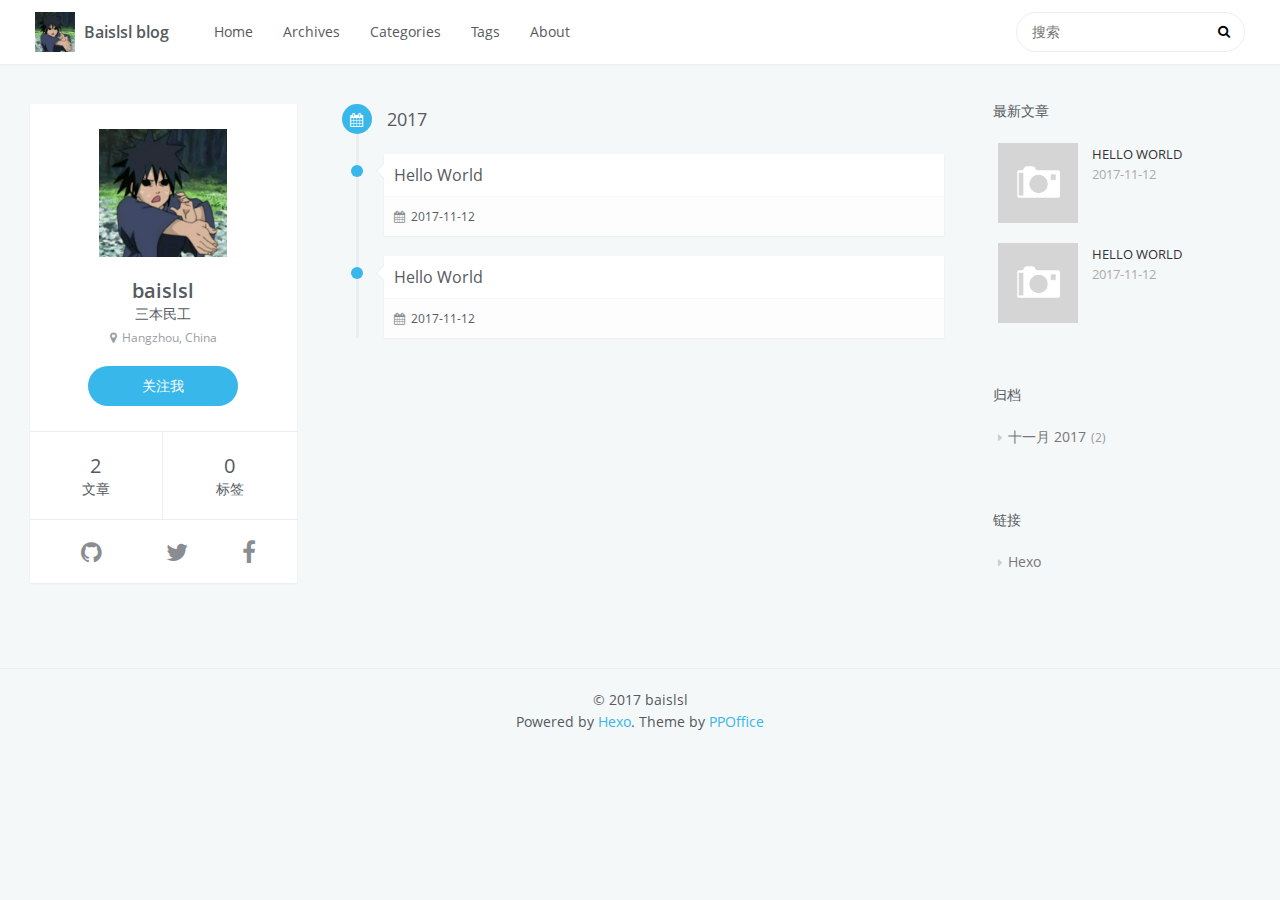
==== commit c6ad847d: "设置语言为zh-CN" ====
--- a/archives/index.html
+++ b/archives/index.html
@@ -1,14 +1,15 @@
 <!DOCTYPE html>
-<html>
+<html lang=zh>
 <head>
     <meta charset="utf-8">
     
-    <title>Archive | Baislsl blog</title>
+    <title>归档 | Baislsl blog</title>
     <meta name="viewport" content="width=device-width, initial-scale=1, maximum-scale=1" />
     <meta property="og:type" content="website">
 <meta property="og:title" content="Baislsl blog">
 <meta property="og:url" content="http://baislsl.github.io/archives/index.html">
 <meta property="og:site_name" content="Baislsl blog">
+<meta property="og:locale" content="zh-CN">
 <meta name="twitter:card" content="summary">
 <meta name="twitter:title" content="Baislsl blog">
     
@@ -76,14 +77,14 @@
             <div id="search-form-wrap">
 
     <form class="search-form">
-        <input type="text" class="ins-search-input search-form-input" placeholder="Search" />
+        <input type="text" class="ins-search-input search-form-input" placeholder="搜索" />
         <button type="submit" class="search-form-submit"></button>
     </form>
     <div class="ins-search">
     <div class="ins-search-mask"></div>
     <div class="ins-search-container">
         <div class="ins-input-wrapper">
-            <input type="text" class="ins-search-input" placeholder="Type something..." />
+            <input type="text" class="ins-search-input" placeholder="想要查找什么..." />
             <span class="ins-close ins-selectable"><i class="fa fa-times-circle"></i></span>
         </div>
         <div class="ins-section-wrapper">
@@ -95,11 +96,11 @@
 (function (window) {
     var INSIGHT_CONFIG = {
         TRANSLATION: {
-            POSTS: 'Posts',
-            PAGES: 'Pages',
-            CATEGORIES: 'Categories',
-            TAGS: 'Tags',
-            UNTITLED: '(Untitled)',
+            POSTS: '文章',
+            PAGES: '页面',
+            CATEGORIES: '分类',
+            TAGS: '标签',
+            UNTITLED: '(未命名)',
         },
         ROOT_URL: '/',
         CONTENT_URL: '/content.json',
@@ -129,7 +130,7 @@
                 <td>
                     
     <div class="search-form">
-        <input type="text" class="ins-search-input search-form-input" placeholder="Search" />
+        <input type="text" class="ins-search-input search-form-input" placeholder="搜索" />
     </div>
 
                 </td>
@@ -149,16 +150,16 @@
             <h2 id="name">baislsl</h2>
             <h3 id="title">三本民工</h3>
             <span id="location"><i class="fa fa-map-marker"></i>Hangzhou, China</span>
-            <a id="follow" target="_blank" href="https://github.com/baislsl/">FOLLOW</a>
+            <a id="follow" target="_blank" href="https://github.com/baislsl/">关注我</a>
         </div>
         <div class="article-info profile-block">
             <div class="article-info-block">
                 2
-                <span>posts</span>
+                <span>文章</span>
             </div>
             <div class="article-info-block">
                 0
-                <span>tag</span>
+                <span>标签</span>
             </div>
         </div>
         
@@ -260,7 +261,7 @@
    
         
     <div class="widget-wrap">
-        <h3 class="widget-title">recent</h3>
+        <h3 class="widget-title">最新文章</h3>
         <div class="widget">
             <ul id="recent-post" class="">
                 
@@ -311,9 +312,9 @@
     
         
     <div class="widget-wrap">
-        <h3 class="widget-title">archives</h3>
+        <h3 class="widget-title">归档</h3>
         <div class="widget">
-            <ul class="archive-list"><li class="archive-list-item"><a class="archive-list-link" href="/archives/2017/11/">November 2017</a><span class="archive-list-count">2</span></li></ul>
+            <ul class="archive-list"><li class="archive-list-item"><a class="archive-list-link" href="/archives/2017/11/">十一月 2017</a><span class="archive-list-count">2</span></li></ul>
         </div>
     </div>
 
@@ -324,7 +325,7 @@
     
         
     <div class="widget-wrap widget-list">
-        <h3 class="widget-title">links</h3>
+        <h3 class="widget-title">链接</h3>
         <div class="widget">
             <ul>
                 
